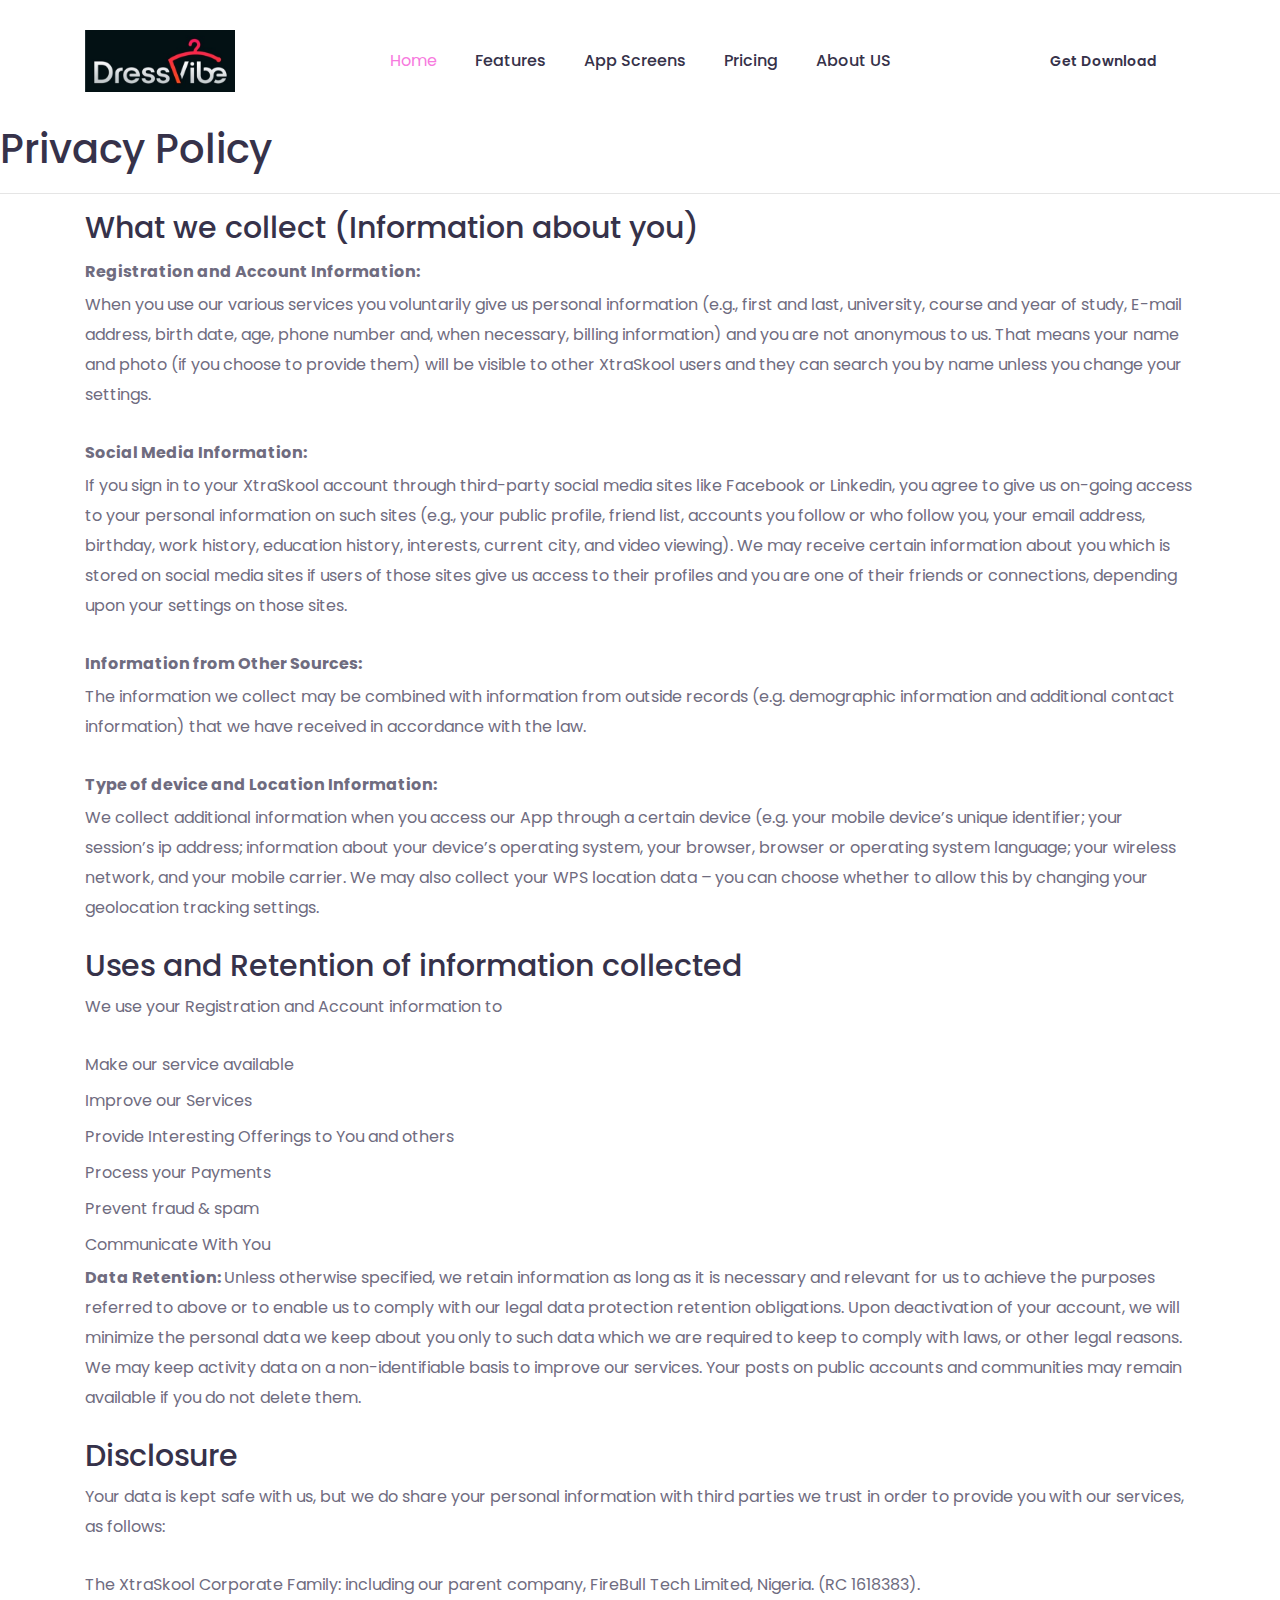
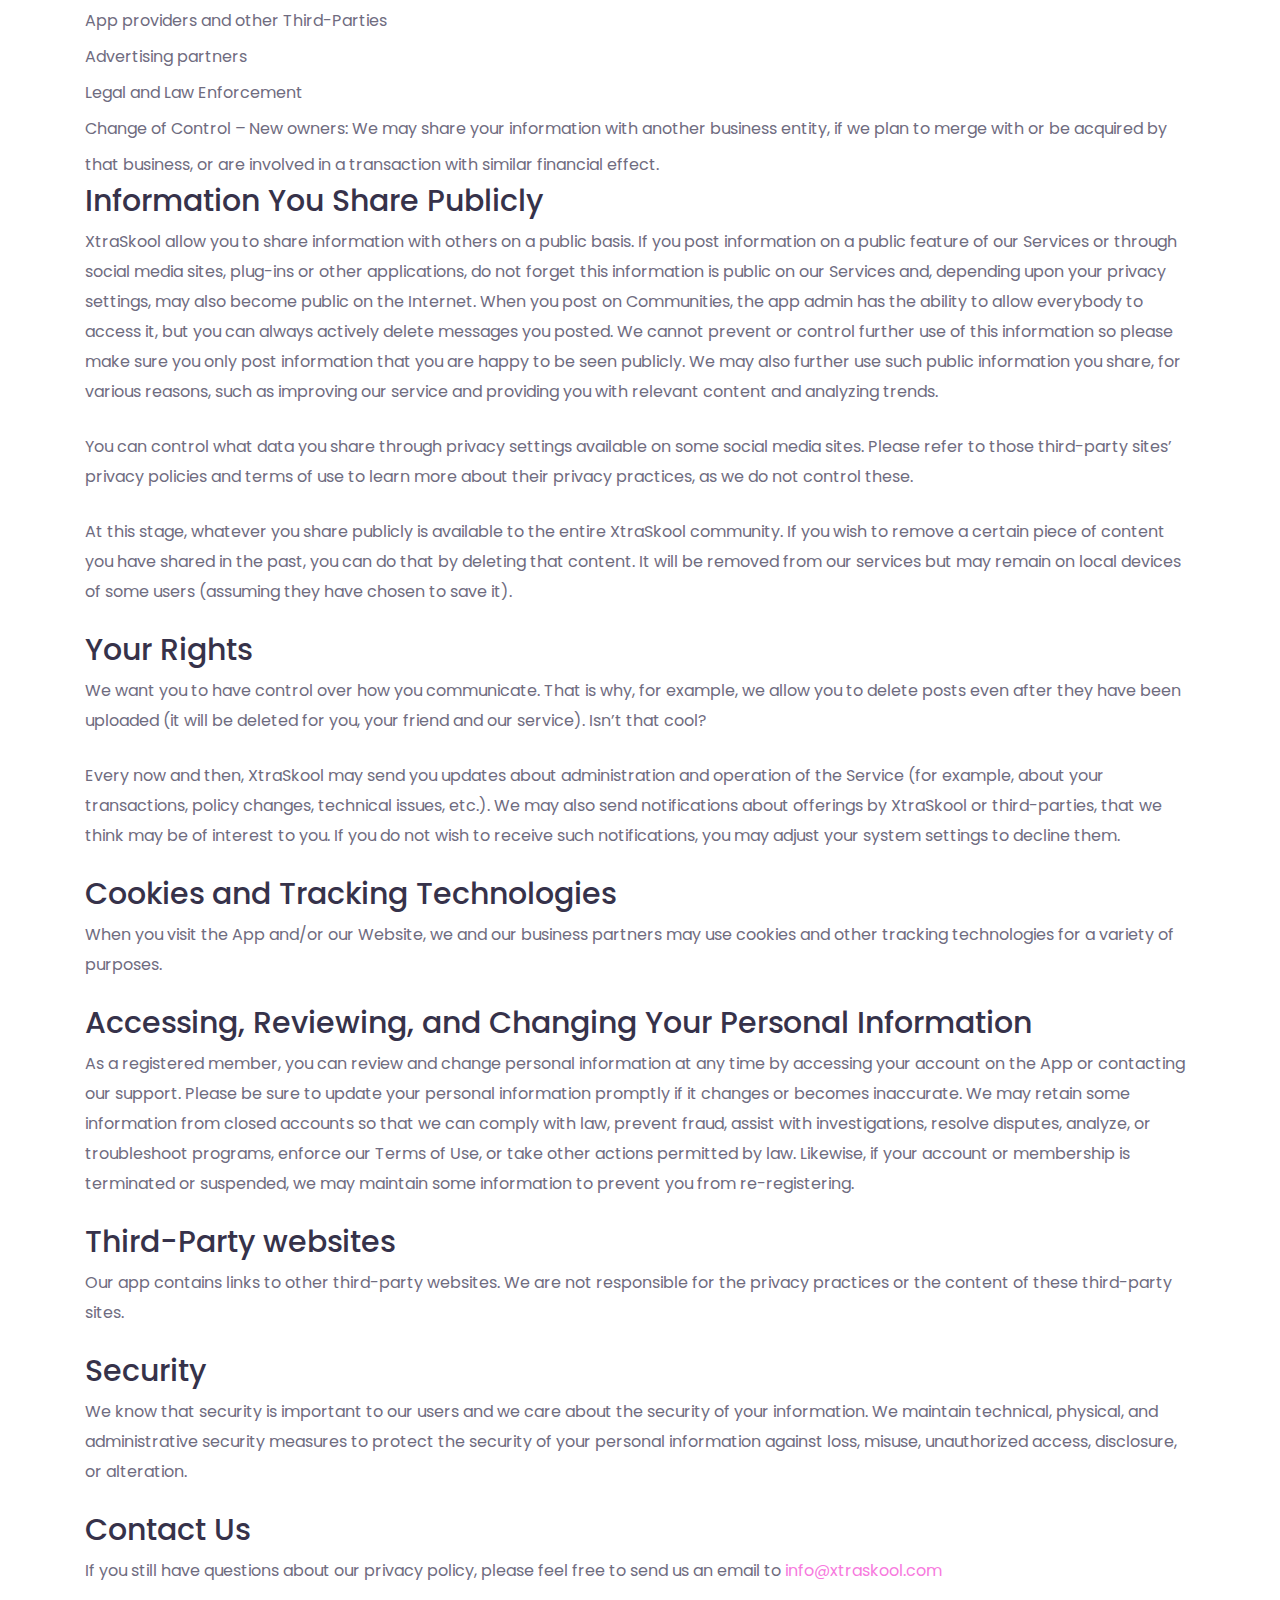
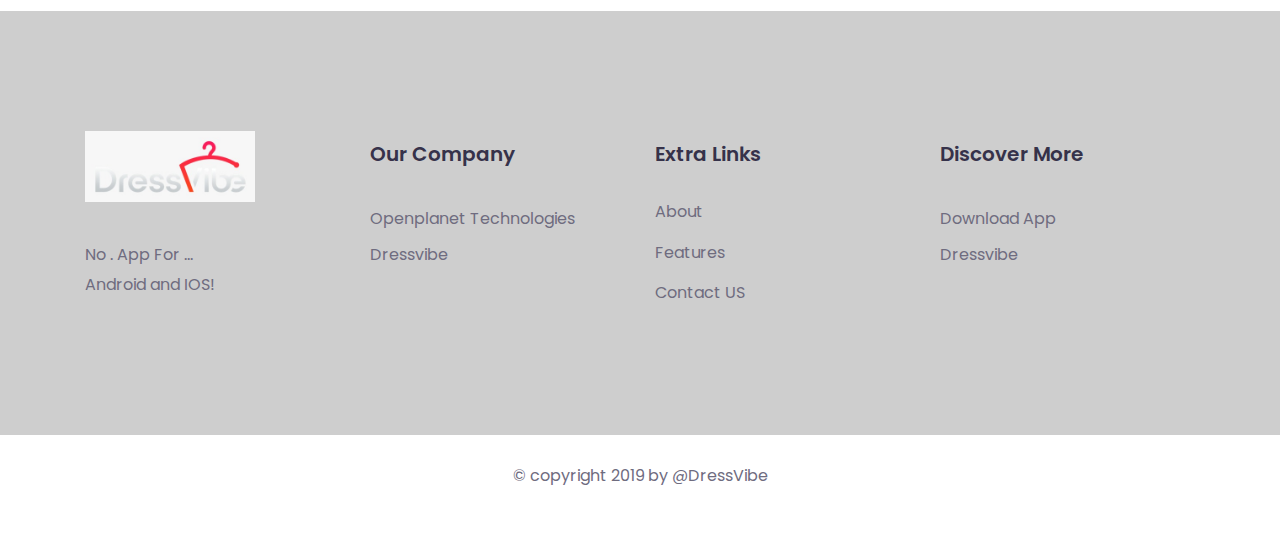
==== policy.html @ 9fe4d512 "template work" ====
<!DOCTYPE html>
<html lang="en">

<head>
    <meta charset="utf-8">
    <meta name="viewport" content="width=device-width, initial-scale=1, shrink-to-fit=no">
    <meta http-equiv="X-UA-Compatible" content="IE=edge">

    <!-- Document Title -->
    <title>Jironis</title>

    <!-- Favicon -->
    <link rel="shortcut icon" type="image/png" href="favicon.png">

    <!-- CSS Files -->
    <!--==== Google Fonts ====-->
    <link href="https://fonts.googleapis.com/css?family=Poppins:200,300,400,500,600,700" rel="stylesheet">

    <!--==== Bootstrap css file ====-->
    <link rel="stylesheet" href="assets/css/bootstrap.min.css">

    <!--==== Font-Awesome css file ====-->
    <link rel="stylesheet" href="assets/css/font-awesome.min.css">

    <!-- Owl Carusel css file -->
    <link rel="stylesheet" href="assets/plugins/owl-carousel/owl.carousel.min.css">

    <!-- ====video poppu css==== -->
    <link rel="stylesheet" href="assets/plugins/Magnific-Popup/magnific-popup.css">

    <!--==== Style css file ====-->
    <link rel="stylesheet" href="assets/css/style.css">

    <!--==== Responsive css file ====-->
    <link rel="stylesheet" href="assets/css/responsive.css">

    <!--==== Custom css file ====-->
    <link rel="stylesheet" href="assets/css/custom.css">
</head>

<body>
    <header class="header" >
        <!-- Start Header Navbar-->
        <div class="main-header" style="position: inherit">
            <div class="main-menu-wrap">
                <div class="container">
                    <div class="row align-items-center">
                        <div class="col-xl-3 col-lg-3 col-md-4 col-6">
                            <!-- Logo -->
                            <div class="logo">
                                <a href="index.html">
                                    <img src="assets/images/WhatsApp%20Image%202020-03-03%20at%209.50.21%20PM.jpeg" data-rjs="2" data-rjs="2" alt="Dressvibe" class="img-fluid" style="width: 150px">
                                </a>
                            </div>
                            <!-- End of Logo -->
                        </div>
                        <div class="col-xl-6 col-lg-6 col-md-4 col-6 menu-button">
                            <div class="menu--inner-area clearfix">
                                <div class="menu-wraper">
                                    <nav>
                                        <!-- Header-menu -->
                                        <div class="header-menu dosis">
                                            <ul>
                                                <li class="active"><a href="#">Home</a>
                                                    <ul>
                                                        <li class="active"><a href="index.html">Home 1</a></li>
                                                        <li><a href="index2.html">Home 2</a></li>
                                                    </ul>
                                                </li>
                                                <li><a href="#features">Features</a></li>
                                                <li><a href="#app">App Screens</a></li>
                                                <li><a href="#pricing  ">Pricing</a></li>
                                                <li><a href="#about">About US</a></li>
                                                <!--
                                                <li><a href="#">Blog</a>
                                                    <ul>
                                                        <li><a href="blog.html">Blog Posts</a></li>
                                                        <li><a href="blog-details.html">single Post</a></li>
                                                    </ul>
                                                </li>
-->
                                            </ul>
                                        </div>
                                        <!-- End of Header-menu -->
                                    </nav>
                                </div>
                            </div>
                        </div>
                        <div class="col-lg-3 col-md-4 col-sm-5 d-md-block d-none">
                            <div class="urgent-call text-right">
                                <a href="#" class="btn">Get Download

                                </a>
                            </div>
                        </div>
                    </div>
                </div>
            </div>
        </div>
        <!-- End Header Navbar-->
    </header>
    <!-- End of Main header -->


    <section class="pp_policy">

		<div class="title">
			<h2>Privacy Policy</h2>
			<hr>
		</div>

		<div class="container">
			
			<div class="pp_content">
				<h3>What we collect (Information about you)</h3>
				<ul>
					<li><b>Registration and Account Information:</b>  <br> <p>When you use our various services you voluntarily give us personal information (e.g., first and last, university, course and year of study, E-mail address, birth date, age, phone number and, when necessary, billing information) and you are not anonymous to us. That means your name and photo (if you choose to provide them) will be visible to other XtraSkool users and they can search you by name unless you change your settings. </p></li>
					<li><b>Social Media Information: </b>  <br> <p>If you sign in to your XtraSkool account through third-party social media sites like Facebook or Linkedin, you agree to give us on-going access to your personal information on such sites (e.g., your public profile, friend list, accounts you follow or who follow you, your email address, birthday, work history, education history, interests, current city, and video viewing). We may receive certain information about you which is stored on social media sites if users of those sites give us access to their profiles and you are one of their friends or connections, depending upon your settings on those sites.</p></li>
					<li><b>Information from Other Sources:</b>   <br> <p>The information we collect may be combined with information from outside records (e.g. demographic information and additional contact information) that we have received in accordance with the law.</p></li>
					<li><b>Type of device and Location Information:</b>   <br> <p>We collect additional information when you access our App through a certain device (e.g. your mobile device’s unique identifier; your session’s ip address; information about your device’s operating system, your browser, browser or operating system language; your wireless network, and your mobile carrier. We may also collect your WPS location data – you can choose whether to allow this by changing your geolocation tracking settings.</p></li>
				</ul>

				

				<h3>Uses and Retention of information collected</h3>
				<p>We use your Registration and Account information to </p>

				<ul>
					<li>Make our service available </li>
					<li>Improve our Services</li>
					<li>Provide Interesting Offerings to You and others </li>
					<li>Process your Payments </li>
					<li>Prevent fraud &amp; spam</li>
					<li>Communicate With You</li>

				</ul>

				<p><b>Data Retention: </b> Unless otherwise specified, we retain information as long as it is necessary and relevant for us to achieve the purposes referred to above or to enable us to comply with our legal data protection retention obligations. Upon deactivation of your account, we will minimize the personal data we keep about you only to such data which we are required to keep to comply with laws, or other legal reasons. We may keep activity data on a non-identifiable basis to improve our services. Your posts on public accounts and communities may remain available if you do not delete them.</p>

				<h3>Disclosure</h3>
				<p>Your data is kept safe with us, but we do share your personal information with third parties we trust in order to provide you with our services, as follows:</p>
				<ul>
					<li>The XtraSkool Corporate Family: including our parent company, FireBull Tech Limited, Nigeria. (RC 1618383).</li>
					<li>App providers and other Third-Parties </li>
					<li>Advertising partners </li>
					<li>Legal and Law Enforcement </li>
					<li>Change of Control – New owners: We may share your information with another business entity, if we plan to merge with or be acquired by that business, or are involved in a transaction with similar financial effect. </li>
				</ul>


				<h3>Information You Share Publicly</h3>
				<p>XtraSkool allow you to share information with others on a public basis. If you post information on a public feature of our Services or through social media sites, plug-ins or other applications, do not forget this information is public on our Services and, depending upon your privacy settings, may also become public on the Internet. When you post on Communities, the app admin has the ability to allow everybody to access it, but you can always actively delete messages you posted. We cannot prevent or control further use of this information so please make sure you only post information that you are happy to be seen publicly. We may also further use such public information you share, for various reasons, such as improving our service and providing you with relevant content and analyzing trends.</p>
				<p>You can control what data you share through privacy settings available on some social media sites. Please refer to those third-party sites’ privacy policies and terms of use to learn more about their privacy practices, as we do not control these.</p>

				<p>At this stage, whatever you share publicly is available to the entire XtraSkool community. If you wish to remove a certain piece of content you have shared in the past, you can do that by deleting that content. It will be removed from our services but may remain on local devices of some users (assuming they have chosen to save it).</p>

				<h3>Your Rights</h3>

				<p>We want you to have control over how you communicate. That is why, for example, we allow you to delete posts even after they have been uploaded (it will be deleted for you, your friend and our service). Isn’t that cool? </p>
				<p>Every now and then, XtraSkool may send you updates about administration and operation of the Service (for example, about your transactions, policy changes, technical issues, etc.). We may also send notifications about offerings by XtraSkool or third-parties, that we think may be of interest to you. If you do not wish to receive such notifications, you may adjust your system settings to decline them.</p>


				<h3>Cookies and Tracking Technologies</h3>
				<p>When you visit the App and/or our Website, we and our business partners may use cookies and other tracking technologies for a variety of purposes.</p>


				<h3>Accessing, Reviewing, and Changing Your Personal Information</h3>
				<p>As a registered member, you can review and change personal information at any time by accessing your account on the App or contacting our support. Please be sure to update your personal information promptly if it changes or becomes inaccurate. We may retain some information from closed accounts so that we can comply with law, prevent fraud, assist with investigations, resolve disputes, analyze, or troubleshoot programs, enforce our Terms of Use, or take other actions permitted by law. Likewise, if your account or membership is terminated or suspended, we may maintain some information to prevent you from re-registering.</p>


				<h3>Third-Party websites</h3>
				<p>Our app contains links to other third-party websites. We are not responsible for the privacy practices or the content of these third-party sites.</p>

				<h3>Security</h3>
				<p>We know that security is important to our users and we care about the security of your information. We maintain technical, physical, and administrative security measures to protect the security of your personal information against loss, misuse, unauthorized access, disclosure, or alteration. </p>



				<h3>Contact Us</h3>
				<p>If you still have questions about our privacy policy, please feel free to send us an email to <a href="mailto:info@xtraskool.com" target="_blank">info@xtraskool.com</a>  </p>





			</div>
		</div>
	</section>
    
    
    <footer class="footer footer-bg">

        <div class="footer-top pt-120 pb-110">
            <div class="container">
                <div class="row">
                    <div class="col-lg-3 col-sm-6">
                        <!-- footer widget -->
                        <div class="footer-widget">
                            <div class="footer-logo">
                                <a href="index.html"><img src="assets/images/WhatsApp%20Image%202020-03-03%20at%209.49.55%20PM.jpeg" alt="" style="width: 170px"></a>
                            </div>
                            <p> No . App For ... <br>
                                Android and IOS!
                            </p>

                        </div>
                        <!--End of footer widget -->
                    </div>

                    <div class="col-lg-3 col-sm-6">
                        <div class="footer-widget">
                            <!-- widget header -->
                            <div class="widget-header">
                                <h5>Our Company</h5>
                            </div>
                            <!-- widget header -->
                            <div class="widget-body">
                                <ul>
                                    <li>
                                        <a href="" class="footer-links">Openplanet Technologies</a>
                                    </li>
                                    <li>
                                        <a href="" class="footer-links">Dressvibe </a>
                                    </li>
                                </ul>

                            </div>
                        </div>
                    </div>
                    <div class="col-lg-3 col-sm-6">
                        <div class="footer-widget">
                            <!-- widget header -->
                            <div class="widget-header">
                                <h5>Extra Links</h5>
                            </div>
                            <!-- widget header -->
                        </div>

                        <div class="widget-body">
                            <div class="extra-link">
                                <div class="link-left">
                                    <ul>
                                        <li><a href="#">About</a></li>
                                        <li><a href="#">Features</a></li>
                                        <li><a href="#">Contact US</a></li>
                                        
                                    </ul>
                                </div>

                            </div>
                        </div>
                    </div>

                    <div class="col-lg-3 col-sm-6">

                        <div class="footer-widget">
                            <!-- widget header -->
                            <div class="widget-header">
                                <h5>Discover More</h5>
                            </div>
                            <!-- widget header -->
                            <div class="widget-body">
                                <ul>
                                    <li>
                                        <a href="" class="footer-links">Download App</a>
                                    </li>
                                    <li>
                                        <a href="" class="footer-links">Dressvibe </a>
                                    </li>
                                </ul>

                            </div>
                        </div>
                    </div>
                </div>
            </div>

        </div>
        <div class="footer-bottom">
            <div class="footer-text text-center">
                <p>© copyright 2019 by @DressVibe
                </p>
            </div>
        </div>

    </footer>

    <!-- back to top -->
    <div class="back-to-top">
        <a href="#"><i class="fa fa-chevron-up"></i></a>
    </div>
    <!-- back to top -->


    
    

    <!-- JS Files -->
    <!-- ==== JQuery 3.3.1 js file==== -->
    <script src="assets/js/jquery-3.3.1.min.js"></script>

    <!-- ==== Bootstrap js file==== -->
    <script src="assets/js/bootstrap.bundle.min.js"></script>

    <!-- ==== JQuery Waypoint js file==== -->
    <script src="assets/plugins/waypoints/jquery.waypoints.min.js"></script>

    <!-- ==== Parsley js file==== -->
    <script src="assets/plugins/parsley/parsley.min.js"></script>

    <!-- ==== parallax js==== -->
    <script src="assets/plugins/parallax/parallax.js"></script>

    <!-- ==== Owl Carousel js file==== -->
    <script src="assets/plugins/owl-carousel/owl.carousel.min.js"></script>

    <!-- ==== Menu  js file==== -->
    <script src="assets/js/menu.min.js"></script>

    <!-- ===video popup=== -->
    <script src="assets/plugins/Magnific-Popup/jquery.magnific-popup.min.js"></script>

    <!-- ====Counter js file=== -->
    <script src="assets/plugins/waypoints/jquery.counterup.min.js"></script>

    <!-- ==== Script js file==== -->
    <script src="assets/js/scripts.js"></script>

    <!-- ==== Custom js file==== -->
    <script src="assets/js/custom.js"></script>

</body>

</html>
---- assets/css/style.css ----
input::-webkit-outer-spin-button,
input::-webkit-inner-spin-button {
    -webkit-appearance: none;
    margin: 0;
}
input[type="number"] {
    -moz-appearance: textfield;
}
::-moz-selection {
    background: #31333e;
    color: #fff;
    text-shadow: none;
}
::selection {
    background: #31333e;
    color: #fff;
    text-shadow: none;
}


button:focus,
input:focus,
select:focus,
textarea:focus {
    outline: none !important;
}
button[type=submit] { 
    cursor: pointer;
    border: none;
 }
textarea { resize: none; }
img {
    max-width: 100%;
    height: auto; 
}

a {
    color: #f77ade;
    -webkit-transition: all .2s;
    transition: all .2s;
}
a:hover { color: #f77ade; }
a,
a:hover,
a:active,
a:focus {
    text-decoration: none;
    outline: none;
}

h1, h2, h3, h4, h5, h6, 
.h1, .h2, .h3, .h4, .h5, .h6 { 
    font-family: 'Poppins', sans-serif;
    color: #36324a;
}
h1, .h1 { font-size: 50px; line-height: 55px; }
h2, .h2 { font-size: 40px; line-height: 55px;}
h3, .h3 { font-size: 30px; }
h4, .h4 { font-size: 26px; }
h5, .h5 { font-size: 20px; } 
h6, .h6 { font-size: 16px; }

p {
    font-family: 'Poppins', sans-serif;
    line-height: 30px;
    margin-bottom: 25px;
    font-weight: 400;
    font-size: 16px;
}
body {
    font-family: 'Poppins', sans-serif;
    font-size: 16px;
    color: #6f6c7f;
    line-height: 36px;
    background: #fff;
    overflow-x: hidden !important;
    font-weight: 400;
}
.theme-color{
    color: #5b39c9;
}
.theme-bg{
    background: #5b39c9
}
/*1.2: background color*/

/* 1.3: Buttons */
.btn {
    cursor: pointer;
    z-index: 1;
    position: relative;
    padding: 16px 36px;
    color: #5b39c9;
    font-weight: 600;
    text-transform: capitalize;
    overflow: hidden;
    border: 2px solid #5b39c9;
    border-radius: 50px;
    overflow: hidden;
    -webkit-transition: .3s all linear;
    transition: .3s all linear;
    font-size: 14px;
}

.btn.active,
.btn:hover,
.btn:focus {
    color: #fff;
    text-decoration: none;
}
.btn:before {
    content: " ";
    position: absolute;
    top: 48%;
    left: 48%;
    z-index: -1;
    -webkit-transform: scale(0);
            transform: scale(0);
    width: 11px;
    height: 11px;
    -webkit-transition: .3s all linear;
    transition: .3s all linear;
    opacity: 0;
    visibility: hidden;
    background: #5b39c9;
    border-radius: 50px;

}
.btn:hover{
    border-color: #5b39c9;
}
.btn:hover:before{
    -webkit-transform: scale(20);
            transform: scale(20);
    opacity: 1;
    visibility: visible;
    
}

.btn:focus,
.form-control:focus {
    box-shadow: none !important;
}

.disabled { pointer-events: none; }

.bg-2 {
    background-color: #f7f6f9;
}
 ul,li{
     margin-bottom: 0;
     list-style: none;
     padding: 0;
 }

.font-weight-600 { font-weight: 600; }
b, strong {
    font-weight: bold;
}
.list-inline > li { display: inline-block; }

.form-control { font-size: 14px; }
.form-control:focus { border-color: #fff; }

input.parsley-error,
textarea.parsley-error,
select.parsley-error {
    border: 1px solid red !important;
}
.half-gutter {
    margin-right: -7.5px;
    margin-left: -7.5px;
}
.half-gutter > .col,
.half-gutter > [class*="col-"] {
    padding-right: 7.5px;
    padding-left: 7.5px;
}
.no-gutters-padding{
    padding-right: 0px;
    padding-left: 0px;
}


.theme-list-style {
    padding: 0;
    list-style: none;
}
.theme-list-style li {
    font-weight: 600;
    color: #4c4f60;
    padding: 5px 0;
}
.theme-list-style li:before {
    content: '\f05d';
    font-family: 'FontAwesome';
    color: #6f6c7f;
    font-size: 12px;
    font-weight: normal;
    margin-right: 10px;
}

.theme-input-style {
    font-size: 16px;
    width: 100%;
    height: 70px;
    padding: 0 20px 0;
    -webkit-transition: all .2s;
    transition: all .2s;
    background: transparent;
    border: none;
    border: 4px solid #f7f6f9;
    opacity: 1;
    border-radius: 10px;
    color: #6f6c7f;
    margin-bottom: 30px;
}

textarea.theme-input-style {
    padding: 10px;
    min-height: 120px;
    display: block;
}

label input[type=checkbox],
label input[type=radio] {
    position: relative;
    top: 2px;
    margin-right: 5px;
}

.form-group { position: relative; }

.table-bordered,
.table-bordered td, 
.table-bordered th {
    border-color: #e2e6fb;
}

.alignleft {
    float: left;
    margin-right: 15px;
    margin-bottom: 15px;
}
.alignright {
    float: right;
    margin-left: 15px;
    margin-bottom: 15px;
}
.aligncenter {
    clear: both;
    display: block;
    margin: 0 auto 15px;
}
/* 1.4: Padding/Margin */
.pt-150 { padding-top: 150px; }
.pb-150 { padding-bottom: 150px; }
.pt-140 { padding-top: 140px; }
.pb-140 { padding-bottom: 140px; }
.pt-130 { padding-top: 130px; }
.pb-130 { padding-bottom: 130px; }
.pt-120 { padding-top: 120px; }
.pt-115{ padding-top: 115px; }
.pb-115{ padding-bottom: 115px; }
.pb-120 { padding-bottom: 120px; }
.pt-110 { padding-top: 110px; }
.pb-110 { padding-bottom: 110px; }
.pt-100 { padding-top: 100px; }
.pb-100 { padding-bottom: 100px; }
.pt-90 { padding-top: 90px; }
.pb-90 { padding-bottom: 90px; }
.pt-80 { padding-top: 80px; }
.pb-80 { padding-bottom: 80px; }
.pt-70 { padding-top: 70px; }
.pb-70 { padding-bottom: 70px; }
.pt-60 { padding-top: 60px; }
.pb-60 { padding-bottom: 60px; }
.pt-55 { padding-top: 55px; }
.pb-55 { padding-bottom: 55px; }
.pt-50 { padding-top: 50px; }
.pb-50 { padding-bottom: 50px }
.pt-30 { padding-top: 30px; }
.pb-30 { padding-bottom: 30px; }
.pt-20 { padding-top: 20px; }
.pb-20 { padding-bottom: 20px; }

.mt-140 { margin-top: 140px; }
.mb-140 { margin-bottom: 140px; }
.mt-120 { margin-top: 120px; }
.mb-120 { margin-bottom: 120px; }
.mt-70 {margin-top: 70px;}
.mb-70 {margin-bottom: 70px;}
.mt-60 { margin-top: 60px; }
.mb-60 { margin-bottom: 60px; }
.mt-50 { margin-top: 50px; }
.mb-50 { margin-bottom: 50px; }
.mt-40 { margin-top: 40px; }
.mb-40 { margin-bottom: 40px; }
.mt-30 { margin-top: 30px; }
.mb-30 { margin-bottom: 30px; }

/* 1.5: Animations */
.animated {
    -webkit-animation-duration: 1s;
    animation-duration: 1s;
    -webkit-animation-fill-mode: backwards;
    animation-fill-mode: backwards;
}
.animated.infinite {
    -webkit-animation-iteration-count: infinite;
    animation-iteration-count: infinite;
}

@-webkit-keyframes fadeInDown {
    0% {
        opacity: 0;
        -ms-filter: "progid:DXImageTransform.Microsoft.Alpha(Opacity=0)";
        -webkit-transform: translate3d(0,-40px,0);
        transform: translate3d(0,-40px,0)
    }
    to {
        opacity: 1;
        -ms-filter: "progid:DXImageTransform.Microsoft.Alpha(Opacity=100)";
        -webkit-transform: translateZ(0);
        transform: translateZ(0)
    }
}
@keyframes fadeInDown {
    0% {
        opacity: 0;
        -ms-filter: "progid:DXImageTransform.Microsoft.Alpha(Opacity=0)";
        -webkit-transform: translate3d(0,-40px,0);
        transform: translate3d(0,-40px,0)
    }
    to {
        opacity: 1;
        -ms-filter: "progid:DXImageTransform.Microsoft.Alpha(Opacity=100)";
        -webkit-transform: translateZ(0);
        transform: translateZ(0)
    }
}
.fadeInDown {
    -webkit-animation-name: fadeInDown;
    animation-name: fadeInDown
}

@-webkit-keyframes fadeInUp {
    0% {
        opacity: 0;
        -ms-filter: "progid:DXImageTransform.Microsoft.Alpha(Opacity=0)";
        -webkit-transform: translate3d(0,40px,0);
        transform: translate3d(0,40px,0)
    }
    to {
        opacity: 1;
        -ms-filter: "progid:DXImageTransform.Microsoft.Alpha(Opacity=100)";
        -webkit-transform: translateZ(0);
        transform: translateZ(0)
    }
}
@keyframes fadeInUp {
    0% {
        opacity: 0;
        -ms-filter: "progid:DXImageTransform.Microsoft.Alpha(Opacity=0)";
        -webkit-transform: translate3d(0,40px,0);
        transform: translate3d(0,40px,0)
    }
    to {
        opacity: 1;
        -ms-filter: "progid:DXImageTransform.Microsoft.Alpha(Opacity=100)";
        -webkit-transform: translateZ(0);
        transform: translateZ(0)
    }
}
.fadeInUp {
    -webkit-animation-name: fadeInUp;
    animation-name: fadeInUp
}

@-webkit-keyframes fadeInLeft {
    from {
        opacity: 0;
        -ms-filter: "progid:DXImageTransform.Microsoft.Alpha(Opacity=0)";
        -webkit-transform: translate3d(-50%, 0, 0);
        transform: translate3d(-50%, 0, 0);
    }
    to {
        opacity: 1;
        -ms-filter: "progid:DXImageTransform.Microsoft.Alpha(Opacity=100)";
        -webkit-transform: translate3d(0, 0, 0);
        transform: translate3d(0, 0, 0);
    }
}
@keyframes fadeInLeft {
    from {
        opacity: 0;
        -ms-filter: "progid:DXImageTransform.Microsoft.Alpha(Opacity=0)";
        -webkit-transform: translate3d(-50%, 0, 0);
        transform: translate3d(-50%, 0, 0);
    }
    to {
        opacity: 1;
        -ms-filter: "progid:DXImageTransform.Microsoft.Alpha(Opacity=100)";
        -webkit-transform: translate3d(0, 0, 0);
        transform: translate3d(0, 0, 0);
    }
}
.fadeInLeft {
    -webkit-animation-name: fadeInLeft;
    animation-name: fadeInLeft;
}

@-webkit-keyframes fadeInRight {
    from {
        opacity: 0;
        -ms-filter: "progid:DXImageTransform.Microsoft.Alpha(Opacity=0)";
        -webkit-transform: translate3d(50%, 0, 0);
        transform: translate3d(50%, 0, 0);
    }
    to {
        opacity: 1;
        -ms-filter: "progid:DXImageTransform.Microsoft.Alpha(Opacity=100)";
        -webkit-transform: translate3d(0, 0, 0);
        transform: translate3d(0, 0, 0);
    }
}
@keyframes fadeInRight {
    from {
        opacity: 0;
        -ms-filter: "progid:DXImageTransform.Microsoft.Alpha(Opacity=0)";
        -webkit-transform: translate3d(50%, 0, 0);
        transform: translate3d(50%, 0, 0);
    }
    to {
        opacity: 1;
        -ms-filter: "progid:DXImageTransform.Microsoft.Alpha(Opacity=100)";
        -webkit-transform: translate3d(0, 0, 0);
        transform: translate3d(0, 0, 0);
    }
}
.fadeInRight {
    -webkit-animation-name: fadeInRight;
    animation-name: fadeInRight;
}

@-webkit-keyframes spin {
    0% {
        -webkit-transform: rotate(0deg); 
        transform: rotate(0deg); 
    }
    100% { 
        -webkit-transform: rotate(360deg); 
        transform: rotate(360deg); 
    }
}
@keyframes spin {
    0% { 
        -webkit-transform: rotate(0deg); 
        transform: rotate(0deg); 
    }
    100% { 
        -webkit-transform: rotate(360deg); 
        transform: rotate(360deg); 
    }
}
.spin {
    -webkit-animation: spin 2s linear infinite;
    animation: spin 1s linear infinite;
}

@-webkit-keyframes bounce {
    0% {
       -webkit-transform: translateY(0px);
               transform: translateY(0px);
    }
    50% {
       -webkit-transform: translateY(-40px);
               transform: translateY(-40px);
    }
     100% {
        -webkit-transform: translateY(0px);
                transform: translateY(0px);
    }
      
}

@keyframes bounce {
    0% {
       -webkit-transform: translateY(0px);
               transform: translateY(0px);
    }
    50% {
       -webkit-transform: translateY(-40px);
               transform: translateY(-40px);
    }
     100% {
        -webkit-transform: translateY(0px);
                transform: translateY(0px);
    }
      
}
.bounce {
    -webkit-animation: bounce 2s linear infinite;
    animation: bounce 1s linear infinite;
}
@-webkit-keyframes rotate2d {
    0% {
       -webkit-transform: rotate(0deg);
               transform: rotate(0deg);
   }
    100% {
        -webkit-transform: rotate(360deg);
                transform: rotate(360deg);
    }    
}
@keyframes rotate2d {
    0% {
       -webkit-transform: rotate(0deg);
               transform: rotate(0deg);
   }
    100% {
        -webkit-transform: rotate(360deg);
                transform: rotate(360deg);
    }    
}
.rotate2d {
    -webkit-animation: rotate2d 2s linear infinite;
    animation: rotate2d 1s linear infinite;
}
@-webkit-keyframes rotate-2d {
    0% {
       -webkit-transform: rotate(0deg);
               transform: rotate(0deg);
   }
    100% {
        -webkit-transform: rotate(-360deg);
                transform: rotate(-360deg);
    }    
}
@keyframes rotate-2d {
    0% {
       -webkit-transform: rotate(0deg);
               transform: rotate(0deg);
   }
    100% {
        -webkit-transform: rotate(-360deg);
                transform: rotate(-360deg);
    }    
}
.rotate-2d {
    -webkit-animation: rotate-2d 2s linear infinite;
    animation: rotate-2d 1s linear infinite;
}

@-webkit-keyframes rotate3d {
    0% {
       -webkit-transform: rotateY(0deg);
               transform: rotateY(0deg);
   }
    100% {
        -webkit-transform: rotateY(360deg);
                transform: rotateY(360deg);
    }    
}

@keyframes rotate3d {
    0% {
       -webkit-transform: rotateY(0deg);
               transform: rotateY(0deg);
   }
    100% {
        -webkit-transform: rotateY(360deg);
                transform: rotateY(360deg);
    }    
}
.rotate3d {
    -webkit-animation: rotate3d 2s linear infinite;
    animation: rotate3d 1s linear infinite;
}

/*=============================================
    03: Header
==============================================*/

/* 3.1: Header Menu 1*/
.main-header{
    box-shadow: none;
    position: fixed;
    z-index: 999;
    width: 100%;
    top: 0;
    left: 0;
    -webkit-transition: background .3s;
    transition: background .3s;
    padding: 30px 0;
    }

    .urgent-call span {
        margin-right: 15px;
        display: inline-block;
    }
.main-header.stuck {
    position: fixed;
    top: 0;
    box-shadow: 0 0 10px rgba(0,0,0,0.15);
    width: 100%;
}
.header-menu, .header-menu ul, 
.header-menu ul li, 
.header-menu ul li a, 
.header-menu #menu-button {
    margin: 0;
    padding: 0;
    border: 0;
    list-style: none;
    line-height: 1;
    display: block;
    position: relative;
}
.header-menu #menu-button {
    display: none;
    }
.header-menu > ul ul {
    text-align: left;
    z-index: 99999;
}
.header-menu{
    -webkit-transition: .3s all linear;
    transition: .3s all linear;
}

.header-menu > ul > li {
    display: inline-block;
    float: left;
}
.header-menu > ul > li.has-sub:hover:after {
    content: '';
    position: absolute;
    width: 100%;
    height: 2em;
    bottom: -2em;
    cursor: pointer;
    left: 0;
}
.header-menu > ul > li {
    padding-left: 19px;
    padding-right: 19px;
}
.header-menu > ul > li > a {
    padding: 23px 0 23px;
    font-size: 16px;
    color: #36324a;
    font-weight: 500;
}

.main-header.sticky .header-menu > ul > li > a {
    color: #36324a;
}

.header-menu > ul > li:hover > a, 
.header-menu > ul > li.active > a {
    color: #081340;
}
.main-header .header-menu > ul > li:hover > a, 
.main-header .header-menu > ul > li.active > a {
    color: #f77ade;
    font-weight: 400;
}

.header-menu ul ul {
    position: absolute;
    left: -9999px;
    opacity: 0;
    -webkit-transition: top .2s ease, opacity .2s ease;
    transition: top .2s ease, opacity .2s ease;
}
.header-menu > ul > li:hover > ul {
    left: auto;
    top: 60px;
    opacity: 1;
}

.header-menu > ul > li > ul {
    top: 30px;
    background: #081340;
    box-shadow: 0 0 10px rgba(0,0,0,0.1);
    -webkit-transition: top .2s ease, opacity .2s ease;
    transition: top .2s ease, opacity .2s ease;
    border-radius: 5px;
}

.header-menu.align-right > ul > li:hover > ul {
    right: 0;
}

.header-menu ul ul ul {
    top: 32px;
    box-shadow: 0 0 10px rgba(0,0,0,0.1);
}
.header-menu ul ul ul:after {
    content: "";
    position: absolute;
    left: -10px;
    top: 0;
    width: 10px;
    height: 100%;
    z-index: -1;
}
.header-menu ul ul ul li {
    background: #fff;
}
.header-menu ul ul > li:hover > ul {
    top: 0;
    left: 180px;
    opacity: 1;
}
.header-menu.align-right ul ul > li:hover > ul {
    left: auto;
    right: 178px;
    padding-left: 0;
    padding-right: 10px;
    opacity: 1;
}
.header-menu ul ul li a {
    width: 186px;
    padding: 8px 20px;
    font-size: 16px;
    line-height: 1.25;
    position: relative;
    background: #081340;
    -webkit-transition: all .2s;
    transition: all .2s;
    color: #979caf;
}
.main-header.sticky .header-menu ul ul li a {
    background: #081340;
    color: #979caf;
}
.header-menu ul ul li a i {
    position: absolute;
    right: 15px;
    top: 16px;
    font-size: 10px;
}

.header-menu ul ul li:hover > a, 
.header-menu ul ul li > a:hover, 
.header-menu ul ul li.active > a {
    color: #fff;
}
.main-header.sticky .header-menu ul ul li:hover > a, 
.main-header.sticky .header-menu ul ul li > a:hover, 
.main-header.sticky .header-menu ul ul li.active > a {
    color: #fff;
}
.menu-wraper {
    float: right;
}
.header-menu>ul {
    -webkit-transition: .3s all linear;
    transition: .3s all linear;
}
.header-menu > ul > li:last-child {
    margin-right: 0;
}
.header-menu ul ul ul,
.header-menu ul ul{
    padding: 8px 0;
    background: #fff;
}

.header-menu > ul > li > ul .has-sub-item {position:  relative;}

.header-menu > ul > li > ul .has-sub-item:after {
    content: ">";
    position:  absolute;
    right: 10px;
    top: 50%;
    -webkit-transform: translateY(-50%);
            transform: translateY(-50%);
}

.logo .sticky-logo {
    display: none;
}
.logo .sticky-logo {
    display: none;
}

.main-header.sticky .logo .default-logo{
    display: none;
}
.main-header.sticky .logo .sticky-logo{
    display: block;
}
.main-header.sticky {
    background: #fff;
    position: fixed;
    width: 100%;
    -webkit-animation-duration: .5s;
            animation-duration: .5s;
    box-shadow: 0 0 10px rgba(0,0,0,.15);
}

.menu-button {
    display: -webkit-box;
    display: -ms-flexbox;
    display: flex;
    -webkit-box-align: center;
        -ms-flex-align: center;
            align-items: center;
    -webkit-box-pack: center;
        -ms-flex-pack: center;
            justify-content: center;
}
.signup--out-btn {
    margin-left: 16px;
}
.main-header .header-menu ul ul li.active a:before {
    visibility: visible;
    opacity: 1;
    background: #53e1ff;
}

.main-header .header-menu ul .has-sub-item ul .has-sub-item ul li a:before {
    visibility: hidden;
    opacity: 0;
}
.main-header .header-menu ul .has-sub-item ul .has-sub-item ul li a:hover:before {
    visibility: visible;
    opacity: 1;
}

.inner-header .header-menu > ul > li > a {
    color: #fff;
}
.inner-header a.btn {
    border-color: #fff;
    color: #36324a;
    background: #fff;
}

.main-header.inner-header .btn:before {
    background: #36324a;
    visibility: hidden;
    opacity: 0;
    -webkit-transform: scale(0);
            transform: scale(0);
}
.main-header.inner-header .btn:hover{
    color: #fff;
    background: #36324a;
}
.main-header.inner-header .btn:hover:before {
    background: #36324a;
    visibility: visible;
    opacity: 1;
    -webkit-transform: scale(20);
            transform: scale(20);
}
.sticky .main-menu-wrap .btn {
    border-color: #5b39c9;
    color: #36324a;
    background: #fff;
}
.main-menu-wrap .btn:hover {
    border-color: #36324a;
    background: #36324a;
    color: #fff;
}

.main-menu-wrap .btn:before {
    background: #36324a;
}

.sticky .main-menu-wrap .btn:hover {
    border-color: #36324a;
}
.main-header.blog-header .header-menu > ul > li:hover > a,
.main-header.blog-header .header-menu > ul > li.active > a {
   color: #fff;
   font-weight: 400;
}
.sticky.main-header.blog-header .header-menu > ul > li:hover > a, 
.sticky.main-header.blog-header .header-menu > ul > li.active > a {
   color: #333333;
   font-weight: 400;
}
.main-menu-wrap .btn {
    background: #fff;
    border-color: #fff;
    color: #36324a;
}
.inner-header .header-menu > ul > li:hover > a,
.inner-header .header-menu > ul > li:focus > a,
.inner-header .header-menu > ul > li:active > a{
    color: #fff;
}
.sticky.inner-header .header-menu > ul > li:hover > a,
.sticky.inner-header .header-menu > ul > li:focus > a,
.sticky.inner-header .header-menu > ul > li:active > a{
    color: #36324a;
}
/*=============================================
    04: Banner
==============================================*/
    /*4.1: main banner 01*/
.banner-inner-area {
    padding: 217px 0 96px;
    position: relative;
    overflow: hidden;
}
.banner-area1 .banner-text-wrap h1 {
    font-weight: 600;
    line-height: 80px;
    margin-bottom: 20px;
}
.banner-inner-area.banner-area1:before{
    background: url(../img/banner/main-base.png);
    background-position: top right;
    background-repeat: no-repeat;
    height: 100%;
    width: 100%;
    top: 0%;
    right: -19%;
    position: absolute;
    content: "";
}
/* .banner-inner-area.banner-area1:before{
    background: url(../img/banner/base.png);
    background-position: top right;
    background-repeat: no-repeat;
    height: 100%;
    width: 100%;
    top: 0%;
    right: -21%;
    position: absolute;
    content: "";
} 
 .banner-inner-area.banner-area1:after {
    background: url(../img/banner/base2.png);
    background-position: top right;
    background-repeat: no-repeat;
    height: 100%;
    width: 100%;
    top: 36%;
    right: -16%;
    position: absolute;
    content: "";
    z-index: -1;
} 
*/

.banner-area1 .banner-text-wrap span {
    color: #ffa21d;
    font-size: 30px;
    margin-bottom: 7px;
    display: block;
}
.banner-area1 .banner-text-wrap{
    padding: 0;
}
.banner-text-inner h1 {
    color: #36324a;
    margin-bottom: 33px;
}

.banner-text-inner p {
    margin-bottom: 43px;
}

.banner-text-inner .btn {
    background: #f77ade;
    border-color: #f77ade;
    color: #fff;
}
.banner-text-inner .btn:hover {
    background: #36324a;
    border-color: #36324a;
    color: #fff;
}
.banner-text-inner .btn:before{
    background: #36324a;
}
.banner-text-inner .btn + .btn {
    background: transparent;
    border-color: #5b39c9;
    color: #5b39c9;
    margin-left: 10px;
}

.banner-text-inner .btn + .btn:hover {
    color: #fff;
    border-color: #5b39c9;
    background: #5b39c9;
}
.banner-text-inner .btn + .btn:hover:before {
    background: #5b39c9;
}

.banner-image{
    -webkit-animation: bounce 1s ease-in-out 0s infinite alternate;
            animation: bounce 1s ease-in-out 0s infinite alternate;
}
.main-header.sticky .logo .main-logo2 {
    display: none;
}
@keyframes bounce{
    0%{
        -webkit-transform: translateY(0);
                transform: translateY(0)
    }
    100%{
        -webkit-transform: translateY(-30px);
                transform: translateY(-30px)
    }
}

.banner-shape-inner .shape {
    position: absolute;
    -webkit-animation-duration: 3s;
            animation-duration: 3s;
}

.banner-shape-inner .shape1 {
    top: -34%;
    left: -12%;
}

.banner-shape-inner .shape2 {
    top: -24%;
    left: 37%;
}

.banner-shape-inner .shape3 {
    top: -34%;
    left: 114%;
}

.banner-shape-inner .shape4 {
    top: -5%;
    right: 13%;
}

.banner-shape-inner .shape5 {
    top: 43%;
    left: 49%;
}

.banner-shape-inner .shape6 {
    top: 53%;
    left: -12%;
}

.banner-shape-inner .shape7 {top: 103%;right: -6%;}

/* home2 */
.banner-inner-area.banner-area1.banner2:before {
    background: url(../img/banner/base3.png);
    background-position: top right;
    background-repeat: no-repeat;
    height: 100%;
    width: 100%;
    top: 0%;
    right: 0%;
    position: absolute;
    content: "";
    background-position: 47% 0%;
    content: "";
}
.banner-inner-area.banner-area1.banner2:after{
    display: none
}
.banner2 .banner-shape-inner .shape1 {
    top: -20%;
    left: -25%;
}

.banner2 .banner-shape-inner .shape2 {
    top: 1%;
    left: 0;
}

.banner2 .banner-shape-inner .shape3 {
    top: -21%;
    left: 108%;
}

.banner2 .banner-shape-inner .shape4 {
    top: -10%;
    right: 28%;
}

.banner2 .banner-shape-inner .shape5 {
    top: 17%;
    right: -20%;
    left: auto;
}

.banner2 .banner-shape-inner .shape6 {
    top: 53%;
    right: 0;
    left: auto;
}

.banner2 .banner-shape-inner .shape7 {
    top: 80%;
    right: -12%;
}
.main-header.inner-header.header-2 .btn:hover {
    background: #f77ade;
    border-color: transparent;
}

.main-header.inner-header.header-2 .btn::before {
    background: #f77ade;
}
.main-header.sticky {
    padding: 15px 0;
}
/*==============================================
    05: Feature area
==============================================*/
.section-title h2 {
    color: #36324a;
    font-weight: 600;
    margin-bottom: 30px;
}
.section-title p {
    color: #6f6c7f;
    line-height: 30px;
}
.section-title {
    position: relative;
    margin-top: -8px;
    margin: -8px 40px 78px;
}

.feature-icon{
    width: 95px;
    height: 95px;
    margin: auto;
    margin-bottom: 44px;
}
.single-feature-inner {
    padding: 74px 10px 66px;
}
.center .single-feature-inner {
    border: 4px solid #5b39c9;
    border-radius: 10px;
    margin: -10px -10px -10px -10px;
}
.feature-carousel .owl-stage-outer {
    padding-top: 10px;
    padding-bottom: 10px;
}
.single-feature-inner .feature-icon svg rect,
.single-feature-inner .feature-icon svg path {
    fill: #36324a;
    -webkit-transition: .3s all linear;
    transition: .3s all linear;
}

.center .single-feature-inner .feature-icon svg rect,
.center .single-feature-inner .feature-icon svg path {
    fill: #f77fdf;
}

.single-feature-inner p {
    margin-bottom: 0;
    color: #6f6c7f;
    font-size: 16px;
    line-height: 30px;
}
.single-feature-inner h5 {
    margin-bottom: 34px;
    color: #36324a;
    font-weight: 600;
}
.feature-carousel button.owl-dot {
    height: 7px;
    width: 7px;
    background: #ded7f4 !important;
    margin-right: 5px;
    border-radius: 50%;
    -webkit-transition: .3s all linear;
    transition: .3s all linear;
    line-height: 10px;
    vertical-align: middle;
}
.feature-carousel button.owl-dot.active {
    background: #5b39c9 !important;
    height: 10px;
    width: 10px;
}
.feature-carousel .owl-dots {
    text-align: center;
    margin-top: 36px;
}
.box-top{
    border-top: 2px solid #f7f6f9;
}
.gradient-bg {
    background: #5b39c9;
    background: -webkit-linear-gradient(left, #5b39c9 0%,#f77ade 100%);
    background: linear-gradient(to right, #5b39c9 0%,#f77ade 100%);
    filter: progid:DXImageTransform.Microsoft.gradient( startColorstr='#5b39c9', endColorstr='#f77ade',GradientType=1 );
}

/*===========================================
    Counter area
===========================================*/
.single-counter .counter {
    font-size: 60px;
    font-weight: 200;
    color: #5b39c9;
    line-height: 42px;
    margin-bottom: 21px;
    display: block;
}

.single-counter p {
    font-size: 18px;
    color: #36324a;
    font-weight: 400;
    margin-bottom: 0;
}
.single-counter {
    margin-bottom: 30px;
}

/*===============================================
    user interact inner
===============================================*/
.user-interact-inner .interact-icon {
    width: 65px;
    height: 65px;
    margin-bottom: 39px;
}
.user-interact-inner h2 {
    color: #36324a;
    font-weight: 600;
    line-height: 54px;
    margin-bottom: 29px;
}
.user-interact-inner p {
    margin-bottom: 40px;
}
.user-interact-image {
    width: 795px;
    margin-left: -150px;
}
.user-interact-inner .interact-icon svg#Capa_1 {
    fill: #f77ade;
}
.bg-2 {
    background: #f7f6f9;
}
.user-interact-image.type2 {
    margin-left: 0;
    width: 700px;
}
/*=========================================
    06: Video section
=========================================*/
.theme-video-wrap .video-btn {
    height: 125px;
    width: 125px;
    background: #fff;
    line-height: 125px;
    text-align: center;
    position: absolute;
    top: 50%;
    left: 50%;
    -webkit-transform: translate(-50%, -50%);
            transform: translate(-50%, -50%);
    border-radius: 50%;
    font-size: 30px;
    padding-left: 10px;
}

.teheme-video-wrap {
    position: relative;
}
.theme-video-wrap {
    padding-top: 325px;
    padding-bottom: 325px;
}

section.app-video {
    background-image: url(../img/video-bg.jpg);
    background-size: cover;
    background-position: 0% 78%;
    background-repeat: no-repeat;
    position: relative;
}

section.app-video:before {
    content: '';
    background: #5b39c9;
    position: absolute;
    height: 100%;
    width: 100%;
    left: 0;
    top: 0;
    opacity: .80;
}
.theme-video-wrap .video-btn:before {
    content: "";
    height: 100%;
    width: 100%;
    position: absolute;
    z-index: -1;
    background: #fff;
    left: 0;
    border-radius: 50%;
    -webkit-animation: scale 1s linear infinite;
            animation: scale 1s linear infinite;
    opacity: .9;
    -webkit-transform: scale(1);
            transform: scale(1);
}

@-webkit-keyframes scale{
    0%{
        -webkit-transform: scale(1);
                transform: scale(1);
    }
    50%{
        -webkit-transform: scale(1.2);
                transform: scale(1.2);
        opacity: .9;
    }
    100%{
        -webkit-transform: scale(1.4);
                transform: scale(1.4);
        background: transparent;
    }
}

@keyframes scale{
    0%{
        -webkit-transform: scale(1);
                transform: scale(1);
    }
    50%{
        -webkit-transform: scale(1.2);
                transform: scale(1.2);
        opacity: .9;
    }
    100%{
        -webkit-transform: scale(1.4);
                transform: scale(1.4);
        background: transparent;
    }
}

/*===============================================
    Feature screen image
===============================================*/
.app-scrin-inner {
    position: relative;
    overflow: hidden;
    max-width: 1500px;
    margin: 0 auto;
    padding: 0px 20px;
    margin-top: -72px;
}

.app-carousel-inner {
    position: relative;
    width: 450px;
    height: 770px;
    margin: 0 auto;
    padding: 108px 70px;
    background: url(../img/feature/mockup.png);
    margin-top: 12px;
}
.app-carousel .owl-stage-outer {
    overflow: visible;
}
.app-carousel .single-app-image img {
    display: block;
    width: 90%;
    height: 95%;
    margin: 40px auto;
    top: 20px;
}
.app-carousel button.owl-dot {
    height: 7px;
    width: 7px;
    background: #ded7f4 !important;
    margin-right: 5px;
    border-radius: 50%;
    -webkit-transition: .3s all linear;
    transition: .3s all linear;
    line-height: 10px;
    vertical-align: middle;
}
.app-carousel button.owl-dot.active{
    background: #5b39c9 !important;
    height: 10px;
    width: 10px;
}
.app-carousel .owl-dots {
    text-align: center;
    margin-top: 84px;
}
/*============================================
    pricing plan
============================================*/
 .single-price-top h4 {
    color: #36324a;
    margin-bottom: 25px;
}

.single-price-top span {
    font-size: 60px;
    font-weight: 200;
    color: #f77ade;
    display: block;
    line-height: 40px;
}

.single-price-top {
    margin-bottom: 50px;
}

.single-price-body .price-list li {
    color: #6e6b7e;
}

.single-price-body .price-list li span i.fa-check {
    color: #6ac376;
}

.single-price-body .price-list li span i.fa-times {
    color: #ed4d58;
}

.single-price-body a {
    margin-top: 41px;
    border-color: #5b39c9;
}

.single-price-plan {
    border: 4px solid #f7f6f9;
    border-radius: 10px;
    padding: 55px 0 50px;
    -webkit-transition: .3s all linear;
    transition: .3s all linear;
    margin-bottom: 60px;
}

.single-price-body .price-list li span {
    margin-right: 2px;
}

.single-price-plan.active {
    border: 4px solid #5b39c9;
    border-radius: 10px;
    padding: 85px 0 80px;   
    margin-top: -30px;
    margin-bottom: 30px;
}

.single-price-body a:before {
    background: #5b39c9;
}
.single-price-body a{
    color: #5b39c9;
}
.single-price-body a:hover {
    border-color: #5b39c9;
    background: #5b39c9;
}
.price-nav-wrap {
    margin-bottom: 60px;
}
.price--nav-inner .info-tabs a {
    padding: 10px 30px;
    color: #f77ade;
    font-size: 14px;
    font-weight: 600;
    position: relative;
}
.price--nav-inner .info-tabs {
    display: -webkit-inline-box;
    display: -ms-inline-flexbox;
    display: inline-flex;
    -webkit-box-pack: center;
        -ms-flex-pack: center;
            justify-content: center;
    -webkit-box-align: center;
        -ms-flex-align: center;
            align-items: center;
    text-align: center;
    border-radius: 50px;
    overflow: hidden;
    border: 2px solid #f7f6f9;
}
.price--nav-inner {
    text-align: center;
    padding-bottom: 20px;
}
.price--nav-inner .info-tabs a.active {
    color: #fff;
    z-index: 1;
    background: #f77ade;
}
.single-price-plan.active .btn {
    color: #fff;
    background: #5b39c9;
}
.single-price-plan.active .btn:before{
    -webkit-transform: scale(20);
            transform: scale(20);
    visibility: visible;
    opacity: 1;
}

/*============================================
    11: testimonial area
============================================*/

/* partner */
.partner-carousel .single-partner img {
    width: inherit !important;
    margin: 0 auto;
     opacity: .5;
     -webkit-transition: .3s all linear;
     transition: .3s all linear;
}

.partner-carousel .single-partner:hover img{
    opacity: 1;
}
.single-author-imge img {
    width: inherit !important;
    margin: 0 auto;
}
.author-carousel .owl-nav {
    display: none;
}
.testimonial-author-arousel {
    max-width: 326px;
    margin: 0 auto;
    overflow: hidden;
    padding-bottom: 75px;
}

.testimonial-author-inner {
    width: 100px;
    margin: 10px auto 10px;
    padding-left: 5px;
}

.testimonial-author-arousel 
 .owl-stage-outer {
    overflow: visible;
}
.center .single-author-imge img {
    -webkit-transform: scale(1.2);
            transform: scale(1.2);
}
.author-comment-carousel .owl-prev,
.author-comment-carousel .owl-next {
    height: 65px;
    width: 65px;
    background: #fff !important;
    position: absolute;
    border-radius: 50%;
    right: -36%;
    top: -10%;
    -webkit-transition: .3s all linear;
    transition: .3s all linear;
}
.author-comment-carousel .owl-prev{
    left: -36%;
}
.author-comment-carousel .owl-prev:hover,
.author-comment-carousel .owl-next:hover{
    background: #e3e2e7 !important;
    color: #fff !important;
}
.single-author-comment h4 {
    font-size: 30px;
    line-height: 50px;
    margin-bottom: 34px;
    color: #36324a;
}

.single-author-comment p {
    color: #f77ade;
    margin-bottom: 0;
}
/* =====================================================
        Our Blog
===================================================== */

.single-blog-inner .post-date p {
    margin-bottom: 0;
    line-height: 25px;
    text-align: center;
    margin-top: 15px;
    font-size: 14px;
    color: #36324a;
    font-weight: 600;
}

.single-blog-inner .post-image {
    position: relative;
    overflow: hidden;
    border-radius: 10px;
}

.single-blog-inner .post-date {
    position: absolute;
    top: 10px;
    height: 65px;
    width: 65px;
    background: #fff;
    border-radius: 50%;
    left: 10px;
    text-align: center;
    line-height: 65px;
}
.single-blog-inner .post-title h3 {
    margin-top: -7px;
    margin-bottom: 30px;
    font-weight: 600;
    font-size: 25px;
    line-height: 36px;
}
.single-blog-inner .post-title h3 a{
    -webkit-transition: .3s all linear;
    transition: .3s all linear;
    color: #36324a;
}
.single-blog-inner .post-title h3:hover a{
    color: #f77ade;
}

.single-blog-inner {
    margin-bottom: 30px;
    background: #fff
}

.single-blog-inner .post-details p {
    font-size: 16px;
    line-height: 30px;
    margin-bottom: 16px;
    color: #6f6c7f;
}
.single-blog-inner .post-details a{
    -webkit-transition: .3s all linear;
    transition: .3s all linear;
}

.single-blog-inner .post-details a:hover{
    color: #f77ade;
}
.post-details {
    padding: 47px 0 0 0;
}
.single-blog-inner:hover .post-image {
    box-shadow: 0 13px 30px rgba(0,0,0,.20);
}
.post-image{
    -webkit-transition: .3s all linear;
    transition: .3s all linear;
}
.single-blog-inner .post-info {
    margin-bottom: 14px;
}

.single-blog-inner .post-info  a {
    color: #f77ade;
    font-weight: 500;
    font-size: 14px;
    line-height: 1;
    position: relative;
}
.single-blog-inner .post-info  a + a{
    margin-left: 30px
}
.single-blog-inner .post-info  a + a:before{
    content: '';
    position: absolute;
    height: 2px;
    width: 2px;
    background: #f77ade;
    left: -15px;
    bottom: 2px;
}
.single-blog-inner .post-image img {
    width: 100%;
}
.single-blog-inner .post-details .blog-btn:hover,
.single-blog-inner .post-details .blog-btn{
    color: #5b39c9;
    position: relative;
}
.single-blog-inner .post-details .blog-btn {
    font-size: 14px;
    font-weight: 500;
}
.post-date p span {
    display: block;
    line-height: 1;
}
.single-blog-inner .post-details .blog-btn:after {
    content: "";
    height: 1px;
    width: 100%;
    background: #5b39c9;
    position: absolute;
    bottom: 2px;
    left: 0;
    -webkit-transition: .3s all linear;
    transition: .3s all linear;
    visibility: hidden;
    opacity: 0;
}
.single-blog-inner .post-details .blog-btn:hover:after{
    visibility: visible;
    opacity: 1;
}
/* ==============================================
        blog page 
==============================================*/
.blog-list-inner .post-details {
    padding: 39px 0 0 0;
}
.blog-list-inner .single-blog-inner .post-details p {
    margin-bottom: 34px;
}
.blog-list-inner .single-blog-inner {
    margin-bottom: 50px;
}

.blog-list-inner .single-blog-inner:hover .post-image{
    box-shadow: none;
}
.blog-list-inner .single-blog-inner:hover .post-details .btn{
    color: #fff;
    background-color: #5b39c9;
}
.blog-list-inner .single-blog-inner:hover .post-details .btn:before {
    background-color: #5b39c9;
    opacity: 1;
    visibility: visible;
    -webkit-transform: scale(20);
            transform: scale(20);
}
.blog-list-inner .single-blog-inner .post-details .btn:hover{
    border-color: #5b39c9;
}

/* blog */
.theme-pagination li a {
    height: 45px;
    width: 45px;
    display: block;
    border: 2px solid;
    text-align: center;
    line-height: 44px;
    border-radius: 50%;
    border-color: #f7f6f9;
    color: #6f6c7f;
    font-size: 16px;
    font-weight: 600;
    -webkit-transition: .3s all linear;
    transition: .3s all linear;
}

.theme-pagination li {
    padding-right: 10px;
}

.theme-pagination li.active a {
    color: #fff;
    border-color: #f77ade;
    background: #f77ade;
}

.theme-pagination li:last-child a, .theme-pagination li:first-child a {
    color: #5b39c9;
    font-size: 20px;
    border-color: #5b39c9;
    -webkit-transition: .3s all linear;
    transition: .3s all linear;
    line-height: 40px;
}

.theme-pagination li:last-child a:hover, .theme-pagination li:first-child a:hover {
    background: #5b39c9;
    color: #fff;
}

.theme-pagination li a:hover {
    background: #f77ade;
    color: #fff;
}

.theme-pagination {
    margin-bottom: 4px;
}

.search-form {
    position: relative;
}

.search-form input {
    height: 88px;
    width: 100%;
    border-radius: 10px;
    padding-left: 50px;
    color: #fff;
    background: #5b39c9;
    border: none;
}
.contact-page-form button {
    background: transparent;
    border: 2px solid #5b39c9;
    color: #5b39c9;
}
.contact-page-form button:hover {
    background: #5b39c9;
}
.search-form input::-webkit-input-placeholder {
    color: #fff;
}
.search-form input::-moz-placeholder {
    color: #fff;
}
.search-form input:-ms-input-placeholder {
    color: #fff;
}
.search-form input::placeholder {
    color: #fff;
}
.search-form input:focus::-webkit-input-placeholder{
    padding-left: 50px;
    opacity: 0;
    -webkit-transition: .3s all linear;
    transition: .3s all linear;
}
.search-form input:focus::-moz-placeholder{
    padding-left: 50px;
    opacity: 0;
    -webkit-transition: .3s all linear;
    transition: .3s all linear;
}
.search-form input:focus:-ms-input-placeholder{
    padding-left: 50px;
    opacity: 0;
    -webkit-transition: .3s all linear;
    transition: .3s all linear;
}
.search-form input:focus::placeholder{
    padding-left: 50px;
    opacity: 0;
    -webkit-transition: .3s all linear;
    transition: .3s all linear;
}
.single-sidebar-widget:not(:first-child) {
    border: 4px solid #f7f6f9;
    border-radius: 10px;
    padding: 40px 45px;
}

.latest-post-wrap p {
    margin-bottom: 0;
    color: #6f6c7f;
    line-height: 24px;
}
.latest-post-wrap p a{
    color: currentColor;
}
.sidebar-body ul li:not(:last-child) {
    padding-bottom: 30px;
}

.sidebar-title h5 {
    margin-bottom: 30px;
    font-weight: 600;
}

.latest-post-wrap .latest-post-img {
    width: 60px;
    height: 58px;
    border-radius: 10px;
    overflow: hidden;
    margin-right: 20px;
}

.latest-post-wrap {
    -webkit-box-align: center;
        -ms-flex-align: center;
                -ms-grid-row-align: center;
            align-items: center;
}
.latest-post-wrap:hover p a,
.latest-post-wrap:hover p {
    color: #36324a;
}

.single-sidebar-widget .sidebar-body.categories-inner ul li {
    padding-bottom: 25px;
    line-height: 1;
}

.single-sidebar-widget .sidebar-body.categories-inner ul li:last-child {
    padding-bottom: 0;
}

.single-sidebar-widget .sidebar-body.categories-inner ul li a {
    color: #6f6c7f;
    -webkit-transition: .3s all linear;
    transition: .3s all linear;
}

.single-sidebar-widget .sidebar-body.categories-inner ul li a:hover {
    color: #36324a;
}

.single-sidebar-widget .sidebar-body.tag-inner {
    line-height: 1;
    margin-top: -10px;
}

.single-sidebar-widget .sidebar-body.tag-inner a {
    font-size: 16px;
    line-height: 30px;
    color: #6f6c7f;
    -webkit-transition: .3s all linear;
    transition: .3s all linear;
}
.single-sidebar-widget .sidebar-body.tag-inner a:hover {
    color: #36324a;
}
.comment-author-content .btn:hover {
    background: #5b39c9;
    border-color: #5b39c9;
}

.comment-author-content .btn:hover:before {
    background: #5b39c9;
}
/*===========================================
    16: Bloge details page
===========================================*/
/*16:01 blog details*/
.blog-details-image {
    position: relative;
}
.blog-details-image .post-image {
    position: relative;
}

.blog-details-image .post-date {
    position: absolute;
    top: 10px;
    height: 65px;
    width: 65px;
    background: #ffff;
    border-radius: 50%;
    left: 10px;
    text-align: center;
    line-height: 65px;
}
.blog-details-image .post-date p {
    margin-bottom: 0;
    line-height: 25px;
    text-align: center;
    margin-top: 10px;
    font-size: 16px;
    color: #081340;
    font-weight: 600;
}
.blog-details-image .post-date p span {
    display: block;
    line-height: 1;
}

.blog-details-image .post-title h3 {
    margin-top: -7px;
    margin-bottom: 30px;
    font-weight: 600;
}
.blog-details-head {
    margin-top: 20px;
}

.blog-details-head h2 {
    font-size: 40px;
    font-weight: 600;
    margin-bottom: 0;
}

.post-info  a {
    color: #00c3ed;
    font-size: 16px;
    font-weight: 600;
}

.post-info a + a {
    margin-left: 20px;
}

.blog-details-wrap .post-info {
    margin-bottom: 26px;
}

.blog-details-body p {
    font-size: 16px;
    line-height: 30px;
    color: #70768e;
}

.post-tag-share .post-tag h4 {
    display: inline-block;
}

.post-tag-share .post-tag a {
    margin-left: 2px;
    font-size: 16px;
    color: #6f6c7f;
    line-height: 1;
}
.social-list li a:hover {
    color: #f77ade;
}
.post-tag-share {
    -webkit-box-pack: justify;
        -ms-flex-pack: justify;
            justify-content: space-between;
    -webkit-box-align: center !important;
        -ms-flex-align: center !important;
                -ms-grid-row-align: center !important;
            align-items: center !important;
    padding-top: 37px;
    border-top: 2px solid #f7f6f9;
    padding-bottom: 32px;
    margin-top: 55px;
}
.post-tag-share .post-tag {
    display: -webkit-box;
    display: -ms-flexbox;
    display: flex;
    -webkit-box-align: center;
        -ms-flex-align: center;
            align-items: center;
}
.post-tag h5 {
    font-size: 20px;
    font-weight: 600;
}
.post-share ul li {
    display: inline-block;
    margin-left: 21px;
}

.social-list li a {
    display: inline-block;
    text-align: center;
    color: #6f6c7f;
    line-height: 1;
    font-size: 20px;
}
.author-details a {
    text-decoration: underline;
    color: #5b39c9;
}

.post-author-inner {
    display: -webkit-box;
    display: -ms-flexbox;
    display: flex;
    padding: 60px 35px 50px 60px;
    border: 4px solid #f7f6f9;
    border-radius: 10px;
    margin-bottom: 53px;
}

.post-author-inner img {-ms-flex-item-align: start;align-self: flex-start;}

.author-details {
    margin-left: 40px;
    -webkit-box-flex: 1;
        -ms-flex: 1;
            flex: 1;
}

.author-details h4 {
    font-weight: 500;
    font-size: 20px;
    margin-bottom: 37px;
    color: #36324a;
}

.author-details p {
    margin-bottom: 11px;
    font-size: 16px;
    line-height: 30px;
    color: #6f6c7f;
}

.post-comment h3 {
    font-size: 30px;
    font-weight: 600;
    margin-bottom: 48px;
    color: #36324a;
}
.comment-author-details img {
    border-radius: 10px;
}

.comment-author-content {
    margin-left: 30px;
}

.comment-author-content h5 {
    font-size: 18px;
    font-weight: 600;
    margin-bottom: 14px;
    color: #36324a;
}

.comment-author-content h6 {
    font-size: 14px;
    margin-bottom: 34px;
    color: #f77ade;
    font-weight: 400;
}

.comment-author-details p {
    font-size: 16px;
    line-height: 30px;
    margin-bottom: 0;
}

.comment-author-details {
    border-bottom: 2px solid #f7f6f9;
    position: relative;
    padding-bottom: 53px;
    margin-bottom: 53px;
}

.comment-author-content a {
    position: absolute;
    top: 0;
    right: 0;
    padding: 15px 27px;
}

.contact-page-form h3 {
    font-size: 30px;
    font-weight: 600;
    margin-bottom: 50px;
}
.theme-input-style:focus::-webkit-input-placeholder {
    opacity: 0;
    -webkit-transition: .3s all linear;
    transition: .3s all linear;
    padding-left: 50px;
}
.theme-input-style:focus::-moz-placeholder {
    opacity: 0;
    -webkit-transition: .3s all linear;
    transition: .3s all linear;
    padding-left: 50px;
}
.theme-input-style:focus:-ms-input-placeholder {
    opacity: 0;
    -webkit-transition: .3s all linear;
    transition: .3s all linear;
    padding-left: 50px;
}
.theme-input-style:focus::placeholder {
    opacity: 0;
    -webkit-transition: .3s all linear;
    transition: .3s all linear;
    padding-left: 50px;
}
.theme-input-style{
    position: relative;
}
.user-interact-inner .btn{
    color: #5b39c9
}
.user-interact-inner .btn:hover{
    border-color: #5b39c9;
    background: #5b39c9;
    color: #fff;

}
.user-interact-inner .btn:before {
    background: #5b39c9;
}
/* =================================================
        download area
================================================= */
.download-app-inner {
    padding: 0 60px;
}

.download-app-inner h2.h1 {
    font-size: 50px;
    font-weight: 600;
    line-height: 60px;
    margin-bottom: 18px;
}

.download-app-inner h3 {
    font-size: 24px;
    color: #6f6c7f;
    font-weight: 400;
    margin-bottom: 80px;
}
.download-app-inner .btn {
    border-color: #f77ade;
    color: #fff;
    background: #f77ade;
    margin-bottom: 4px;
    font-size: 20px;
    font-weight: 600;
    padding: 23px 60px;
}

.download-app-inner .btn:hover {
    border-color: #36324a;
    background: #36324a;
}
.download-app-inner .btn:hover:before {
    background: #36324a;
    border-color: #36324a;
    -webkit-transform: scale(30);
            transform: scale(30);
}

/*==============================================
    20: Footer
==============================================*/
/*20.01: footer top*/
footer.footer {
    position: relative;
}

.footerbg {
    position: absolute;
    margin-top: -34px;
}

.footerbg {
    width: 100%;
}
.footerbg img{
    width: 100%;
    height: 518px;
}
.address-list li:hover span i,
.widget-body .extra-link .link-right ul li a:hover, .widget-body .extra-link .link-left ul li a:hover {
    color: #f77ade;
}
.footer-widget .footer-logo {
    margin-bottom: 38px;
}

.widget-header h5 {
    font-weight: 600;
    margin-bottom: 35px;
}

.widget-header {
    margin-top: 11px;
}

.address-list ul li span i {
    font-size: 14px;
}

.address-list li span {
    margin-right: 10px;
    display: inline-block;
    vertical-align: middle;
    left: 0;
    position: absolute;
}

.address-list li {
    padding-left: 30px;
    position: relative;
}

.widget-body .extra-link .link-left {
    float: left;
}

.widget-body .extra-link .link-right {
    float: right;
}

.widget-body .extra-link .link-right ul li a, .widget-body .extra-link .link-left ul li a {
    color: #6f6c7f;
    line-height: 1.4;
    display: block;
}

.widget-body .extra-link .link-right ul li, .widget-body .extra-link .link-left ul li {
    padding-bottom: 18px;
}
.social-icons li a {
    color: #6f6c7f;
    font-size: 20px;
}
.social-icons li a:hover{
    color: #f77ade;
}
.footer-post-details:after {
    height: 31px;
    width: 69px;
    background: #fff;
    content: "";
    position: absolute;
    bottom: -3px;
    left: 38px;
    -webkit-transform: rotate(-34deg);
            transform: rotate(-34deg);
}

.footer-post-details:before {
    content: "";
    position: absolute;
    height: 20px;
    width: 20px;
    bottom: -20px;
    background: #f7f6f9;
    z-index: 1;
    left: 33px;
}

.twetter-post {
    padding-left: 20px;
}

.twetter-post span {
    margin-right: 7px;
    color: #f77ade;
    font-size: 20px;
}
.footer-post-details {
    padding: 32px 20px 36px 40px;
    position: relative;
    background: #fff;
    font-size: 14px;
    line-height: 26px;
    margin-bottom: 20px;
    border-radius: 10px;
}
/*20.02: footer bottom*/
.footer-bottom {
    background: #fff;
    padding: 33px 0 49px;
    position: relative;
}

.footer-bottom p {
    margin-bottom: 0;
    line-height: 1;
    color: #6f6c7f;
    font-size: 16px;
}

    /*===========================================
        02: Page Title
    ===========================================*/
    .page-title-wrap {
        padding-top: 267px;
        padding-bottom: 156px;
        position: relative;
        background-size: cover !important;
        background-repeat: no-repeat !important;
        background-position: 20% 80%;
    }

    .page-title h1 {
        color: #53e1ff;
        font-weight: 700;
    }
    .page-title-content ul {
        -webkit-box-pack: center;
            -ms-flex-pack: center;
                justify-content: center;
    }

    .page-title-content ul li a {
        color: #fff;
        font-size: 16px;
    }

    .page-title-content ul li {
        position: relative;
        padding: 0 19px;
    }

    .page-title-content ul li + li:before {
        content: "";
        position: absolute;
        width: 2px;
        height: 2px;
        background: #fff;
        top: 50%;
        left: 0px;
    }
    .page-title-content h1.h2 {
        font-size: 50px;
        color: #fff;
        font-weight: 600;
    }
    .page-title-wrap:before{
    content: "";
    position: absolute;
    height: 100%;
    width: 100%;
    top: 0;
    left: 0;
    right: 0;
    bottom: 0;
    background: #5b39c9;
    background: -webkit-linear-gradient(left, #f77ade 0%, #5b39c9 100%);
    background: -webkit-linear-gradient(left, #f77ade 0%,#5b39c9 100%);
    background: linear-gradient(to right, #f77ade 0%,#5b39c9 100%);
    filter: progid:DXImageTransform.Microsoft.gradient( startColorstr='#f77ade', endColorstr='#5b39c9',GradientType=1 );
    opacity: .85;
}
.inner-header.sticky a.btn {
    border-color: #5b39c9;
    color: #36324a;
    background: #fff;
}
/*=============================================
    21: Others
==============================================*/
.sticky .main-logo {
    display: none;
}
h1 span {
    color: #53e1ff;
}
/*21.01: pettrns*/
.crypto-patern {
    background-image: url(../img/Crypto_Pattern20.png);
    background-repeat: repeat;
    background-position: top center;
}
.vpn-patern {
    background-image: url(../img/VPN_Pattern.png);
    background-repeat: repeat;
    background-position: top center;
}
.vc-patern {
    background-image: url(../img/VC_Pattern.png);
    background-repeat: repeat;
    background-position: top center;
}
.map {
    border: 1px solid rgba(0,0,0,0.05);
}

.swiper-container-wrap {
    overflow: hidden;
    margin-left: -15px;
    margin-right: -15px;
}
.swiper-container-wrap .swiper-container {
    overflow: visible;
    padding-left: 15px;
    padding-right: 15px;
}

/*21.02: About block */
.about-content h1 {
    margin-top: -12px;
}
.about-content p {
    margin-bottom: -5px;
}

/* 21.03: Why us */
.single-reason {
    border: 1px solid #ecf7fe;
    padding: 30px 15px 25px;
}
.single-reason i {
    font-size: 30px;
    color: #00c544;
}
.single-reason .h5 {
    font-weight: bold;
    margin-top: 20px;
    margin-bottom: 14px;
}
.single-reason span {
    color: #4c4f60;
}

/* 21.04: Subscription */
.primary-form {
    position: relative;
}
.primary-form input:not([type=submit]) {
    height: 60px;
    padding: 0 20px;
    font-size: 14px;
}
.primary-form .parsley-errors-list {
    display: none;
}


/* 21.05: Carousel controls */
.carousel-control {
    border: 1px solid #e2e6fb;
    width: 40px;
    height: 40px;
    color: #8388a8;
    -webkit-transition: all .2s;
    transition: all .2s;
    cursor: pointer;
}
.carousel-control:hover,
.carousel-control:focus {
    color: #fff;
    background-color: #00c544;
    border-color: #00c544;
    outline: none;
}
.swiper-button-disabled {
    pointer-events: none;
}

/* 21.06: Slider pagination style */
.slider-pagination-style .swiper-pagination-bullet {
    width: 15px;
    height: 5px;
    border: 1px solid #e2e6fb;
    border-radius: 0;
    background: transparent;
    opacity: 1;
    margin: 0 5px;
}
.slider-pagination-style .swiper-pagination-bullet-active {
    width: 15px;
    height: 10px;
    background: #e2e6fb;
}
.slider-pagination-style .swiper-pagination-bullet:focus {
    outline: none;
}

/* 21.07: Social icons */
.social-icons li:not(:last-child) {
    margin-right: 25px;
}

/* 21.08: Back to top */
.back-to-top{
    opacity: 0;
    visibility: hidden;
    -webkit-transition: .3s all linear;
    transition: .3s all linear; 
}
   
.back-to-top.show {
    bottom: 30px;
    opacity: 1;
    visibility: visible;
    z-index: 999;
}
.back-to-top a {
    width: 35px;
    height: 35px;
    background: #5b39c9;
    box-shadow: 1px 5px 19px rgba(0,0,0,0.15);
    -webkit-transition: all 0.2s;
    transition: all 0.2s;
    font-size: 16px;
    color: #fff;
    border-radius: 50%;
    display: inline-block;
    text-align: center;
    line-height: 35px;
    bottom: 10%;
    right: 4%;
    position: fixed;
    z-index: 999;

}
.back-to-top a:hover {
    background: #fff;
    color: #5b39c9;
}

.back-to-top a i{
    -webkit-animation: bounce2 3s linear infinite;
            animation: bounce2 3s linear infinite;
}

@-webkit-keyframes bounce2 {
    0% {
       -webkit-transform: translateY(3px);
               transform: translateY(3px);
    }
    50% {
       -webkit-transform: translateY(-10px);
               transform: translateY(-10px);
    }
     100% {
        -webkit-transform: translateY(3px);
                transform: translateY(3px);
    }
      
}

@keyframes bounce2 {
    0% {
       -webkit-transform: translateY(3px);
               transform: translateY(3px);
    }
    50% {
       -webkit-transform: translateY(-10px);
               transform: translateY(-10px);
    }
     100% {
        -webkit-transform: translateY(3px);
                transform: translateY(3px);
    }
      
}

/* 21.09: Preloader */
.preLoader {
    position: fixed;
    top: 0;
    left: 0;
    width: 100%;
    height: 100%;
    background: #fff;
    z-index: 99999;
    overflow: hidden;
}
.preload-inner {
    height: 100%;
    width: 100%;
    display: -webkit-box;
    display: -ms-flexbox;
    display: flex;
    -webkit-box-pack: center;
        -ms-flex-pack: center;
            justify-content: center;
    -webkit-box-align: center;
        -ms-flex-align: center;
            align-items: center;
}
.sk-cube-grid {
  width: 50px;
  height: 50px;
}

.sk-cube-grid .sk-cube {
  width: 33%;
  height: 33%;
  background-color: #5b39c9;
  float: left;
  -webkit-animation: sk-cubeGridScaleDelay 1.3s infinite ease-in-out;
          animation: sk-cubeGridScaleDelay 1.3s infinite ease-in-out; 
}
.sk-cube-grid .sk-cube1 {
  -webkit-animation-delay: 0.2s;
          animation-delay: 0.2s; }
.sk-cube-grid .sk-cube2 {
  -webkit-animation-delay: 0.3s;
          animation-delay: 0.3s; }
.sk-cube-grid .sk-cube3 {
  -webkit-animation-delay: 0.4s;
          animation-delay: 0.4s; }
.sk-cube-grid .sk-cube4 {
  -webkit-animation-delay: 0.1s;
          animation-delay: 0.1s; }
.sk-cube-grid .sk-cube5 {
  -webkit-animation-delay: 0.2s;
          animation-delay: 0.2s; }
.sk-cube-grid .sk-cube6 {
  -webkit-animation-delay: 0.3s;
          animation-delay: 0.3s; }
.sk-cube-grid .sk-cube7 {
  -webkit-animation-delay: 0s;
          animation-delay: 0s; }
.sk-cube-grid .sk-cube8 {
  -webkit-animation-delay: 0.1s;
          animation-delay: 0.1s; }
.sk-cube-grid .sk-cube9 {
  -webkit-animation-delay: 0.2s;
          animation-delay: 0.2s; }

@-webkit-keyframes sk-cubeGridScaleDelay {
  0%, 70%, 100% {
    -webkit-transform: scale3D(1, 1, 1);
            transform: scale3D(1, 1, 1);
  } 35% {
    -webkit-transform: scale3D(0, 0, 1);
            transform: scale3D(0, 0, 1); 
  }
}

@keyframes sk-cubeGridScaleDelay {
  0%, 70%, 100% {
    -webkit-transform: scale3D(1, 1, 1);
            transform: scale3D(1, 1, 1);
  } 35% {
    -webkit-transform: scale3D(0, 0, 1);
            transform: scale3D(0, 0, 1);
  } 
}

/* 21.10: Form validation */
.parsley-errors-list {
    list-style: none;
    padding: 0;
    position: absolute;
    left: 0;
    margin: -10px 0 0;
    top: 0%;
    text-align: center;
    -webkit-transition: all .2s;
    transition: all .2s;
}
.parsley-errors-list li {
    font-size: 13px;
    line-height: 1.5;
    background: red;
    color: #fff;
    padding: 0 10px;
    padding: 0 10px;
}

/* 21.11: Content animation */
[data-animate] {
    visibility: hidden;
    -webkit-animation-duration: 0.6s;
    animation-duration: 0.6s;
}
[data-animate].animated {
    visibility: visible;
}


.form-control{
    border : 1px solid #5B39C9;
}
.style-badge{
    display: inline-block;
    vertical-align: middle;
    background-color: green;
    color:white;
/*    height: 3em;*/
    width:2em;
    border-radius: 50%;
    margin-right: .2em;
    position: relative;
    right: 10%;
}
.same--width{
    max-width: 75%;
    display: block;
}
.footer-bg{
    background-color: #cecece;
}
.footer-links{
    color: #6f6c7f;
}
---- assets/css/responsive.css ----
/*============================================

[Table of content]

1. Large devices (less than 1200px)
2. Large tablets (less than  992px)
3. Medium devices (less than  768px)
4. Small devices (less than  576px)
5. Extra Small devices (less than  480px)

============================================*/

@media (min-width: 992px) and (max-width: 1600px) {
    .banner-inner-area.banner-area1:before {
        right: -19%;
        width: calc(100% + 500px);
    }
}

@media (min-width: 1401px) and (max-width: 3000px) {
    .banner-inner-area.banner-area1:before {
        right: 0px;
    }
}

/* 1. Large devices (less than 1200px) */
@media (max-width: 1199.98px) {
    .banner-inner-area.banner-area1.banner2:before {
        background-position: 30% 0%;
    }

    .header-menu>ul>li {
        padding-left: 13px;
        padding-right: 13px;
    }

    .banner-inner-area.banner-area1:before {
        top: -12%;
        right: -35%;
        width: 100%;
        background-position: 98% 10%;
        height: 115%;
    }

    .user-interact-image {
        width: 600px;
        margin-left: -70px;
    }

    .user-interact-image.type2 {
        margin-left: 0;
        width: 550px;
    }

    .app-scrin-inner {
        max-width: 992px;
    }

    .single-author-comment h4 {
        font-size: 25px;
        line-height: 42px;
        margin-bottom: 24px;
    }

    .single-blog-inner .post-title h3 {
        font-size: 20px;
        line-height: 32px;
    }

    .download-app-inner h2.h1 {
        font-size: 42px;
        line-height: 55px;
        margin-bottom: 18px;
    }

    .download-app-inner h3 {
        font-size: 24px;
        margin-bottom: 55px;
    }

    .banner-text-inner .btn+.btn {
        margin-left: 10px;
        margin-top: 0;
    }

    .author-comment-carousel .owl-next {
        top: -36%;
        right: -20%;
    }

    .author-comment-carousel .owl-prev {
        left: -20%;
        right: auto;
        top: -36%;
    }
}

/* 2. Large tablets (less than  992px) */
@media (max-width: 991.98px) {
    section#pricing {
        padding-bottom: 0;
    }
    .pb-120 {
        padding-bottom: 80px;
    }

    .pt-120 {
        padding-top: 80px;
    }
    .header-style2 .header-menu>ul>li>a {
        color: #979caf;
    }

    .banner-text-inner h1 {
        font-size: 40px;
    }

    .banner-shape-inner .shape5 {
        top: 31%;
        left: 49%;
    }

    .main-menu-wrap .btn {
        border-color: #5b39c9;
    }

    /* Header */
    .main-header .row {
        position: relative;
    }

    .main-header .row>div:nth-child(2) {
        position: static;
    }

    .main-header {
        padding: 10px 0;
    }

    .header-menu ul ul li a:hover:before,
    .header-menu ul ul li.active a:before,
    .header-menu ul ul li:hover>a:before {
        opacity: 0;
    }

    .home-page1-light .header-menu ul li,
    .home-page2-light .header-menu ul li {
        border-top: 1px solid #f1f1f1;
    }

    .header-menu>ul>li {
        padding-top: 0px;
        padding-bottom: 0px;
        margin-left: 0px !important;
    }

    .header-menu>ul>li:first-child {
        border-top: 0px !important;
    }

    .header-menu ul li a {
        color: #fff;
        padding: 12px 15px !important;
    }

    .header-menu>ul ul li:not(:last-child) {
        border-bottom: 0;
    }

    .header-menu ul ul li a {
        padding-left: 30px !important;
        width: auto;
    }

    .header-menu {
        text-align: right;
        position: initial;
    }

    .header-menu>ul {
        position: absolute !important;
        top: 44px !important;
        left: 15px !important;
        width: calc(100% - 30px) !important;
        background: #36324a;
        box-shadow: 0 0 10px rgba(0, 0, 0, 0.1);
        max-height: 350px;
        overflow-y: auto;
    }

    .header-menu ul li a {
        color: #081340;
    }

    .header-menu ul,
    .header-menu ul ul,
    .header-menu ul ul ul,
    .header-menu>ul,
    .header-menu.align-center>ul,
    .header-menu>ul>li>ul,
    .header-menu>ul>li:hover>ul,
    .header-menu ul ul li:hover>ul {
        position: relative;
        left: 0;
        right: auto;
        top: 0;
        width: 100%;
        display: none;
        padding: 0;
        opacity: 1;
        text-align: left;
        z-index: 99999;
    }

    .header-menu ul li {
        width: 100%;
        border-top: 1px solid;
    }

    .header-menu>ul>li>a,
    .header-menu ul ul li a,
    .header-menu ul ul li:first-child>a,
    .header-menu ul ul li:last-child>a {
        border-radius: 0;
        box-shadow: none;
    }

    .header-menu ul li a i {
        display: none;
    }

    .header-menu ul ul ul li a {
        padding-left: 45px !important;
    }

    .header-menu #menu-button {
        color: #f77ade;
        font-size: 28px;
        display: inline-block;
        cursor: pointer;
    }

    .header-menu .submenu-button {
        position: absolute;
        right: 0;
        display: block;
        width: 50px;
        height: 40px;
        border-left: 1px solid rgba(120, 120, 120, 0.2);
        z-index: 10;
        cursor: pointer;
    }

    .header-menu ul ul .submenu-button {
        height: 44px;
    }

    .header-menu .submenu-button:before {
        content: '';
        position: absolute;
        right: 22.5px;
        top: 18px;
        display: block;
        width: 0;
        height: 0;
        border: 4px solid transparent;
        border-top-color: #fff;
        z-index: 99;
    }

    .header-menu .submenu-opened:before {
        -webkit-transform: rotate(180deg);
        transform: rotate(180deg);
        top: 14px;
    }

    .header-menu ul ul .submenu-button:before {
        top: 19.5px;
    }

    .header-menu ul ul .submenu-button.submenu-opened:before {
        top: 15.5px;
    }

    .header-menu #menu-button.menu-opened:before,
    .header-menu .submenu-button.submenu-opened:before {
        border-top-color: #f77ade;
    }

    .header-menu>ul>li:not(.active):hover>a,
    .header-menu>ul>li:not(.active)>a:hover {
        color: #f77ade;
    }

    .header-menu>ul>li>ul {
        background: #1c1967;
    }

    .header-menu>ul>li>ul,
    .header-menu ul ul ul {
        box-shadow: none;
        border-bottom: 0;
    }

    .header-menu>ul>li>ul:before,
    .header-menu ul ul ul:before {
        display: none;
    }

    .header-menu ul ul ul li:first-child {
        padding-top: 0;
    }

    .header-menu ul ul ul li:last-child {
        padding-bottom: 0;
    }

    .header-menu ul ul li:hover>a,
    .header-menu ul ul li>a:hover {
        color: #fff;
    }

    .sticking .header-menu>ul>li:hover:not(.active)>a {
        color: #1b435d;
    }

    .header-menu ul ul ul:after {
        display: none;
    }

    .main-header6 .header-menu ul li a {
        color: #333333;
    }

    .main-header6 .header-menu>ul>li:hover>a,
    .main-header6 .header-menu>ul>li.active>a {
        color: #00c6c6;
    }


    .header-menu>ul>li>a:after,
    .header-menu>ul>li.active>a:after,
    .header-menu>ul>li:hover>a:after {
        display: none;
    }

    .signup--out-btn {
        margin-left: 50px;
    }

    .header-menu>ul>li:hover>a:before,
    .header-menu>ul>li.active>a:before {
        display: none;
    }

    .header-menu ul ul li a {
        font-size: 14px;
        background: #ffffff;
        color: #333333;
    }


    .single-conatct-info h4 {
        margin-bottom: 15px;
    }

    .single-conatct-info {
        padding: 30px 20px 24px 20px;
    }

    .page-title-wrap {
        padding-top: 150px;
        padding-bottom: 140px;
    }

    .section-title h2 {
        font-size: 36px;
    }

    .section-title {
        margin: -8px 40px 50px;
    }

    .header-menu>ul>li>a>img,
    .header-menu>ul>li.active>a img,
    .header-menu>ul>li>a:hover img {
        display: none;
        margin-bottom: 0;
    }

    .main-header .header-menu>ul>li:hover>a,
    .main-header .header-menu>ul>li.active>a {
        color: #fff;
    }

    .main-header.sticky .header-menu>ul>li:hover>a,
    .main-header.sticky .header-menu>ul>li.active>a {
        color: #fff;
    }

    .header-menu ul li a {
        color: #979caf;
    }

    .main-header.sticky .header-menu>ul>li>a {
        color: #979caf;
    }

    .header-menu ul ul li a {
        background: #081340;
        color: #979caf;
    }

    .main-header.sticky .header-menu ul ul li a,
    .main-header .header-menu ul ul li a {
        background: #36324a;
        color: #979caf;
    }

    .single-counter .counter {
        font-size: 40px;
        margin-bottom: 15px;
    }

    .user-interact-inner h2 {
        line-height: 48px ;
        font-size: 36px ;
    }

    .single-author-comment h4 {
        font-size: 18px;
        line-height: 32px;
        margin-bottom: 24px;
    }

    .download-app-inner h2.h1 {
        font-size: 36px;
        line-height: 48px;
        margin-bottom: 18px;
    }

    .pb-110 {
        padding-bottom: 50px;
    }

    .pb-90 {
        padding-bottom: 30px;
    }

    .pt-120 {
        padding-top: 60px;
    }

    .user-interact-image {
        margin-bottom: 30px;
    }

    .pb-120 {
        padding-bottom: 60px;
    }

    .pt-110 {
        padding-top: 50px;
    }

    .pb-150 {
        padding-bottom: 60px;
    }

    .footerbg {
        margin-top: 0px;
    }

    .footer-widget {
        margin-bottom: 30px;
    }

    footer.footer {
        position: relative;
        background: #F7F6F9;
        padding-top: 35px;
    }

    .footerbg,
    .footerbg img {
        display: none;

    }

    .footer-bottom {
        padding: 34px 0 47px;
    }

    .user-interact-image.type2 {
        margin-bottom: 0;
        margin-top: 30px;
    }

    .theme-video-wrap {
        padding-top: 200px;
        padding-bottom: 200px;
    }

    .theme-video-wrap .video-btn {
        height: 100px;
        width: 100px;
        line-height: 100px;
    }

    .pt-115 {
        padding-top: 60px;
    }

    .pb-80 {
        padding-bottom: 20px;
    }

    .theme-pagination {
        margin-bottom: 60px;
    }

    .contact-page-form button {
        margin-bottom: 50px;
    }

    .header-2.inner-header a.btn {
        border-color: #5b39c9;
    }

    .banner-inner-area.banner-area1.banner2:before {
        height: 150%;
        top: -95%;
        right: -15%;
    }

    .main-header.sticky.inner-header.header-2 .sticky-logo {
        display: block !important;
    }
    .main-header.sticky.inner-header.header-2 .main-logo2 {
        display: none !important;
    }
    
}

@media (max-width: 991px) {
    .banner-inner-area.banner-area1:before,
    .banner-inner-area.banner-area1.banner2:before {
        display: none;
    }
    .footerbg {
        display: none;
    }

    .pb-80 {
        padding-bottom: 60px;
    }

    .pt-115 {
        padding-top: 80px;
    }
    .pb-110 {
        padding-bottom: 80px;
    }

    footer.footer {
        position: relative;
        background: #F7F6F9;
    }

    .pb-150 {
        padding-bottom: 80px;
    }

    .single-price-plan.active {
        border: 2px solid #5b39c9;
        padding: 70px 0 80px;
        margin-top: -20px;
        margin-bottom: 20px;
    }

    .single-price-body .price-list li {
        font-size: 14px;
        line-height: 30px;
    }

    .single-price-top span {
        font-size: 47px;
        line-height: 40px;
    }

    .single-price-top h4 {
        color: #36324a;
        margin-bottom: 25px;
        font-size: 20px;
    }

    .single-author-comment h4 {
        font-size: 16px;
        line-height: 35px;
        margin-bottom: 21px;
    }

    .testimonial-author-arousel {
        padding-bottom: 30px;
    }

    .pt-110 {
        padding-top: 80px;
    }

    .single-counter .counter {
        font-size: 40px;
    }

    h1,
    .h1 {
        font-size: 32px;
        line-height: 50px;
    }

    .theme-video-wrap {
        padding-top: 200px;
        padding-bottom: 200px;
    }

    .user-interact-inner h2 {
        margin-bottom: 20px;
    }

    .user-interact-image {
        width: 100%;
        margin-left: 0;
    }

    .user-interact-image img {
        max-width: 100%;
    }

    .user-interact-image.type2 {
        margin-left: 0;
        width: 100%;
    }

    .single-blog-inner .post-title h3 {
        font-size: 14px;
        line-height: 28px;
    }

    .single-blog-inner .post-details p {
        font-size: 13px;
        line-height: 30px;
        margin-bottom: 16px;
    }

    .download-app-inner h2.h1 {
        font-size: 24px;
        line-height: 40px;
        margin-bottom: 18px;
    }

    .download-app-inner h3 {
        font-size: 13px;
        margin-bottom: 20px;
    }

    .download-app-inner .btn {
        border-color: #f77ade;
        color: #fff;
        background: #f77ade;
        margin-bottom: 4px;
        font-size: 14px;
        font-weight: 600;
        padding: 11px 33px;
    }

    .logo img {
        max-width: 100px;
    }
    .single-price-plan.active{
        margin-bottom: 40px;
    }
    
}


/* 3. Medium devices (less than  768px) */
@media (max-width: 767.98px) {
    
    .logo img {
        max-width: 100px;
    }
    .btn {
        padding: 12px 25px;
    }

    .center .single-feature-inner {
        margin: 0px;
    }

    .menu-button {
        justify-content: flex-end;
    }

    .post-author-inner {
        display: block;
    }

    .post-author-inner img {
        margin-bottom: 30px;
    }

    .author-details {
        margin-left: 0;
    }

    .comment-author-content a {
        position: relative;
        margin-top: 30px;
    }

    .page-title-content h1.h2 {
        font-size: 42px;
    }

    .section-title {
        margin: -8px 0px 78px;
    }

    .banner-text-inner {
        padding-bottom: 80px;
    }

    .app-carousel .owl-stage-outer {
        overflow: hidden;
    }

    .author-comment-carousel .owl-prev {
        left: -50px;
    }

    .author-comment-carousel .owl-next {
        right: -50px;
    }

    .download-app-inner {
        padding: 0 0px;
    }

    .footerbg img {
        height: 658px;
    }

    .user-interact-image.type2 {
        width: 100%;
    }

    .pb-115 {
        padding-bottom: 60px;
    }

    .author-comment-carousel .owl-prev,
    .author-comment-carousel .owl-next {
        height: 40px;
        width: 40px;
        line-height: 33px !important;
        top: -30%;
        right: 0%;
        padding-left: 2px;
    }

    .author-comment-carousel .owl-prev {
        left: 0%;
        right: auto;
    }

    .header-menu.blog-menu i {
        color: #fff;
    }

    .main-header.sticky .blog-menu.header-menu i {
        color: #f77ade;
    }

    .banner-inner-area.banner-area1.banner2:before {
        height: 99%;
        top: -50%;
        width: 100%;
        right: 0%;
    }

    .main-header.inner-header.header-2 .main-logo2 {
        display: block !important;
    }
    .main-header.sticky.inner-header.header-2 .sticky-logo {
        display: block !important;
    }

    .main-header.sticky.inner-header.header-2 .main-logo2 {
        display: none !important;
    }

    .banner-inner-area.banner-area1:before {
        top: -1% !important;
        right: -0% !important;
        width: 100% !important;
        background-position: -26% 2%;
    }

    .footerbg {
        display: none;
    }

    footer.footer {
        position: relative;
        background: #F7F6F9;
        padding-top: 35px;
    }
     h2,
    .h2 {
        font-size: 20px !important;
        line-height: 36px !important;
    }
    body,
    p {
        font-size: 14px;
    }
}

/* 4. Small devices (less than  576px) */
@media (max-width: 575.98px) {

    .banner-inner-area {
        padding: 150px 0 96px;
    }

    .user-interact-image {
        width: 100%;
        margin-left: 0;
    }

    .author-comment-carousel .owl-next {
        right: 0;
    }

    .author-comment-carousel .owl-prev {
        left: 0;
    }

    .footerbg {
        display: none;
    }

    footer.footer {
        position: relative;
        background: #F7F6F9;
        padding-top: 35px;
    }
    .footer-top {
        padding: 0;
    }

    .widget-body .extra-link .link-left {
        float: none;
        width: 49%;
        display: inline-block;
    }

    .widget-body .extra-link .link-right {
        float: none;
        width: 50%;
        display: inline-block;
    }

    .footer-post-details {
        margin-top: 30px;
    }

    .banner-shape-inner .shape7 {
        top: 103%;
        right: 13%;
    }

    .download-app-inner h2.h1 {
        font-size: 30px;
        line-height: 44px;
        margin-bottom: 18px;
    }

    .urgent-call {
        display: none;
    }

    .menu-button {
        justify-content: flex-end;
    }

    .author-comment-carousel .owl-next {
        right: 0;
    }

    .footerbg img {
        width: 100% !important;
        height: 100% !important;
    }

    .banner-inner-area.banner-area1.banner2:before {
        background-position: 28% 3%;
    }

}

/* 5. Extra Small devices (less than  480px) */
@media (max-width: 479.98px) {
    .banner-text-inner .btn+.btn {
        margin-left: 0;
        margin-top: 15px;
    }

    .banner-text-inner .btn {
        margin-right: 50px;
    }

    .app-carousel .single-app-image img {
        width: 90%;
        margin: 40px 20px;
    }

    .app-scrin-inner {
        padding: 0px 0px;
    }

    .author-comment-carousel .owl-prev {
        height: 35px;
        width: 35px;
        right: -38%;
        top: -27%;
    }

    .author-comment-carousel .owl-next {
        height: 35px;
        width: 35px;
        right: 0%;
        top: -27%;
    }

    .post-tag-share {
        display: block !important;
        text-align: center;
    }

    .post-tag-share .post-tag {
        display: flex;
        align-items: center;
        justify-content: center;
        margin-bottom: 20px;
    }
}

@media (max-width: 379.98px) {
    .app-carousel-inner {
        position: relative;
        width: 320px;
        height: 770px;
        padding: 108px 0px;
        margin-top: 12px;
    }

    .app-carousel .single-app-image img {
        margin: 40px 0px;
    }

    .app-carousel .single-app-image img {
        margin: 40px auto;
    }

    .app-carousel-inner {
        background: transparent;
        padding: 0;
        height: 594px;
    }

    .app-carousel .owl-dots {
        margin-top: 0;
    }

    .author-comment-carousel .owl-next {
        right: 0;
    }

    .banner-inner-area {
        padding: 150px 0 96px;
    }

    .author-comment-carousel .owl-next {
        right: 0 !important;
    }

    .testimonial-author-arousel .owl-stage-outer {
        overflow: hidden;
    }

    .center .single-author-imge img {
        -webkit-transform: scale(1);
        transform: scale(1);
    }

    .header-menu>ul {
        top: 48px !important;
    }

    /* .banner-inner-area.banner-area1:before {
        top: -1% !important;
        right: -213% !important;
        width: 350% !important;
    }*/
    .single-author-comment h4 {
        font-size: 12px;
        line-height: 28px;
        margin-bottom: 24px;
    }

    .testimonial-author-arousel {
        max-width: 326px;
        margin: 0 auto;
        overflow: hidden;
        padding-bottom: 20px;
    }
}
---- assets/css/custom.css ----
/*==================================================================================
    Custom Stylesheet (Any custom styling you want to apply should be defined here).
====================================================================================*/
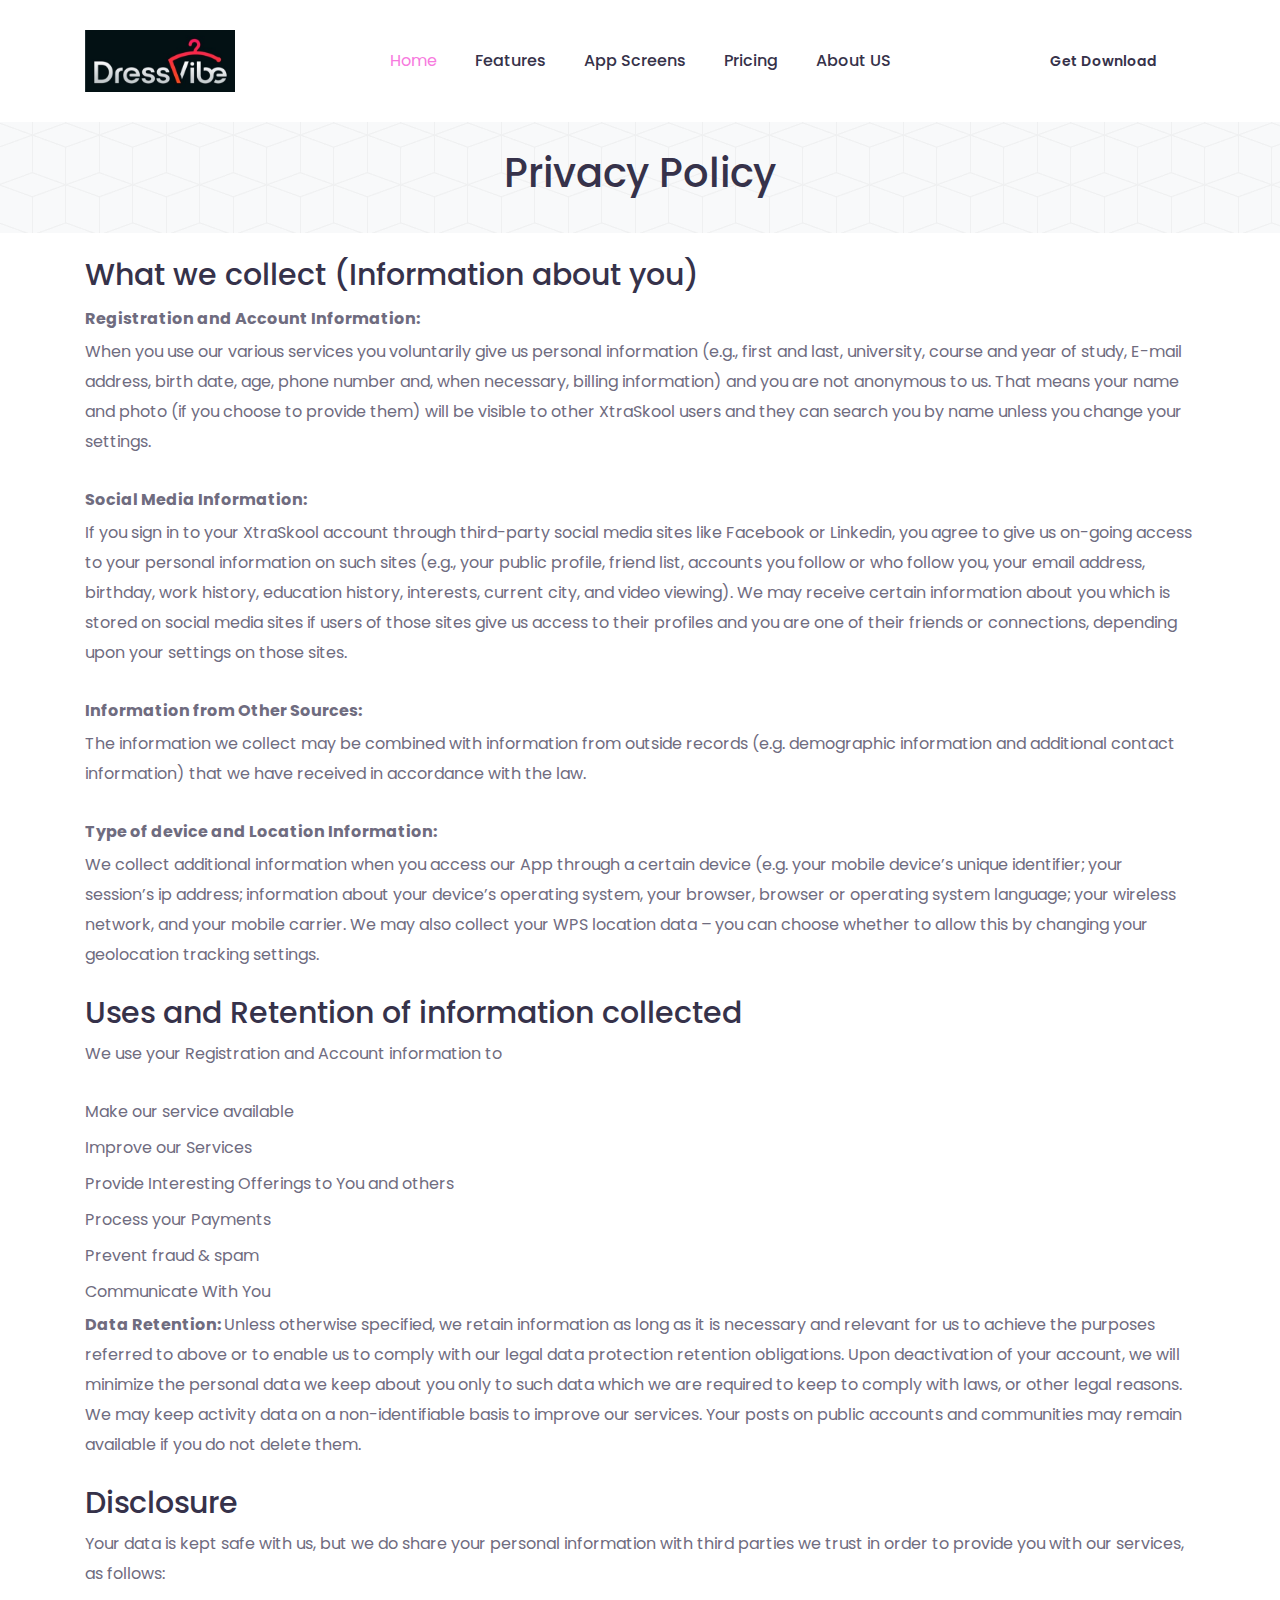
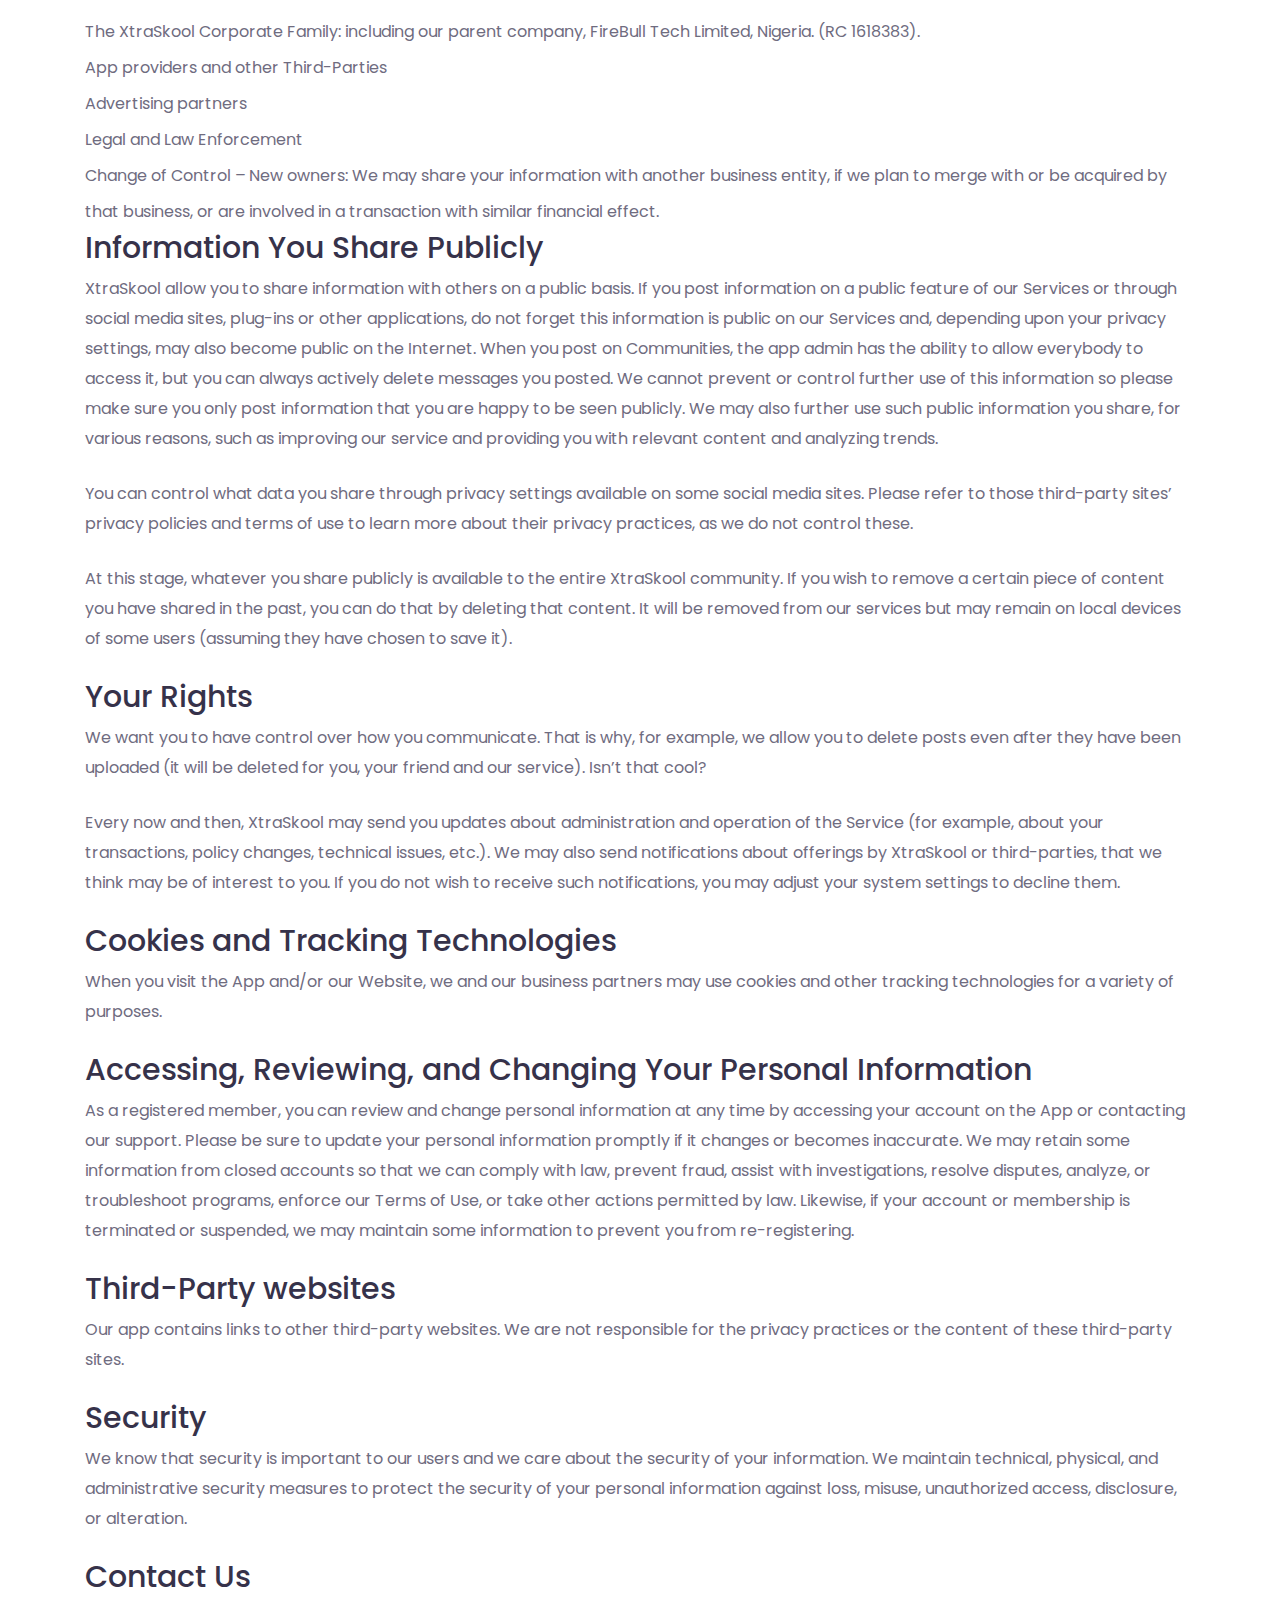
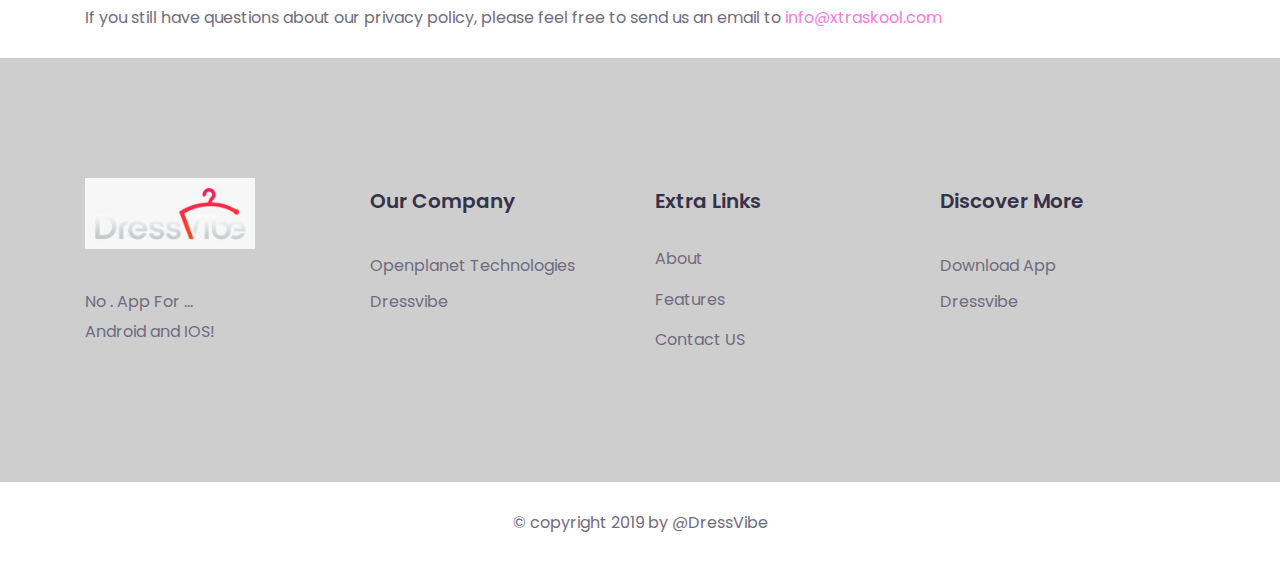
==== commit 10fd3083: "changes" ====
--- a/policy.html
+++ b/policy.html
@@ -7,7 +7,7 @@
     <meta http-equiv="X-UA-Compatible" content="IE=edge">
 
     <!-- Document Title -->
-    <title>Jironis</title>
+    <title>Dressvibe</title>
 
     <!-- Favicon -->
     <link rel="shortcut icon" type="image/png" href="favicon.png">
@@ -104,12 +104,12 @@
 
     <section class="pp_policy">
 
-		<div class="title">
+		<div class="title text-center bg-light py-4">
 			<h2>Privacy Policy</h2>
-			<hr>
+			
 		</div>
 
-		<div class="container">
+		<div class="container my-4">
 			
 			<div class="pp_content">
 				<h3>What we collect (Information about you)</h3>
--- a/assets/css/style.css
+++ b/assets/css/style.css
@@ -2782,4 +2782,7 @@
 }
 .footer-links{
     color: #6f6c7f;
+}
+.title{
+    background: url(../images/bg-pattern.png);
 }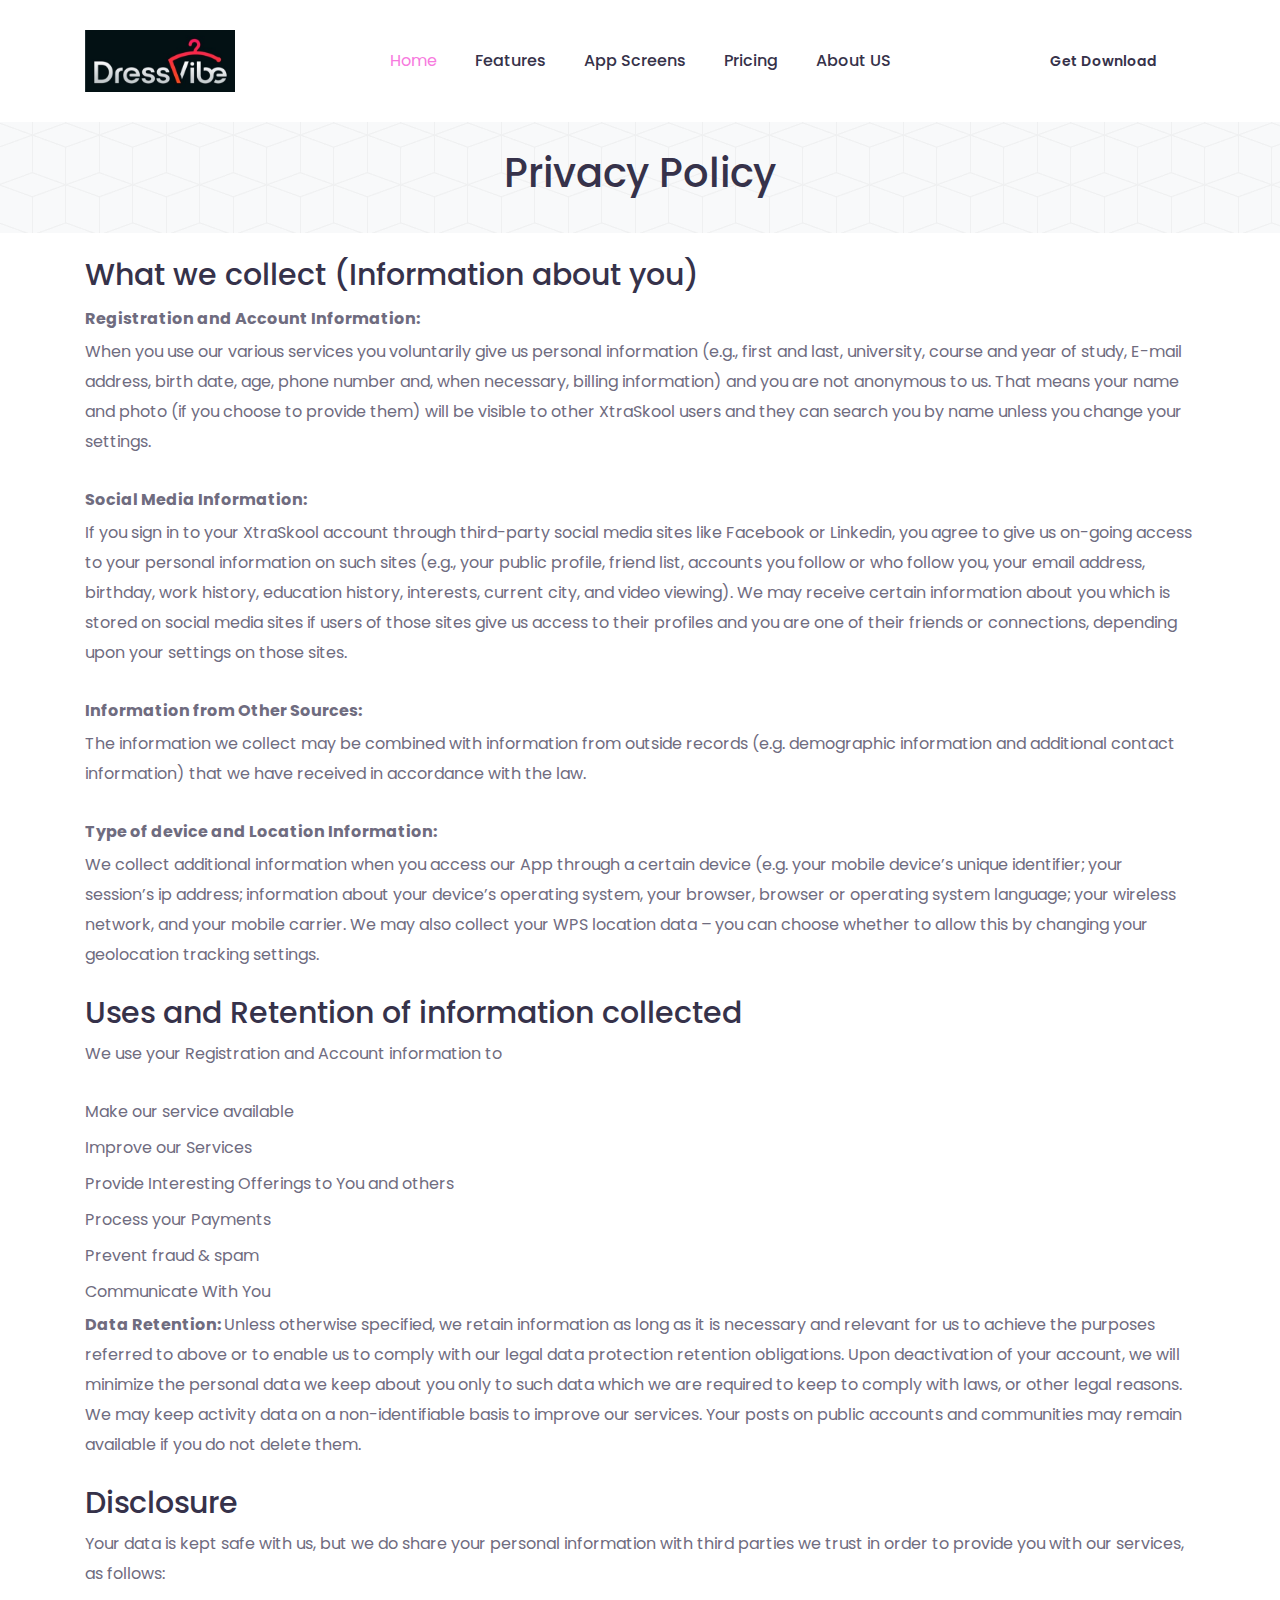
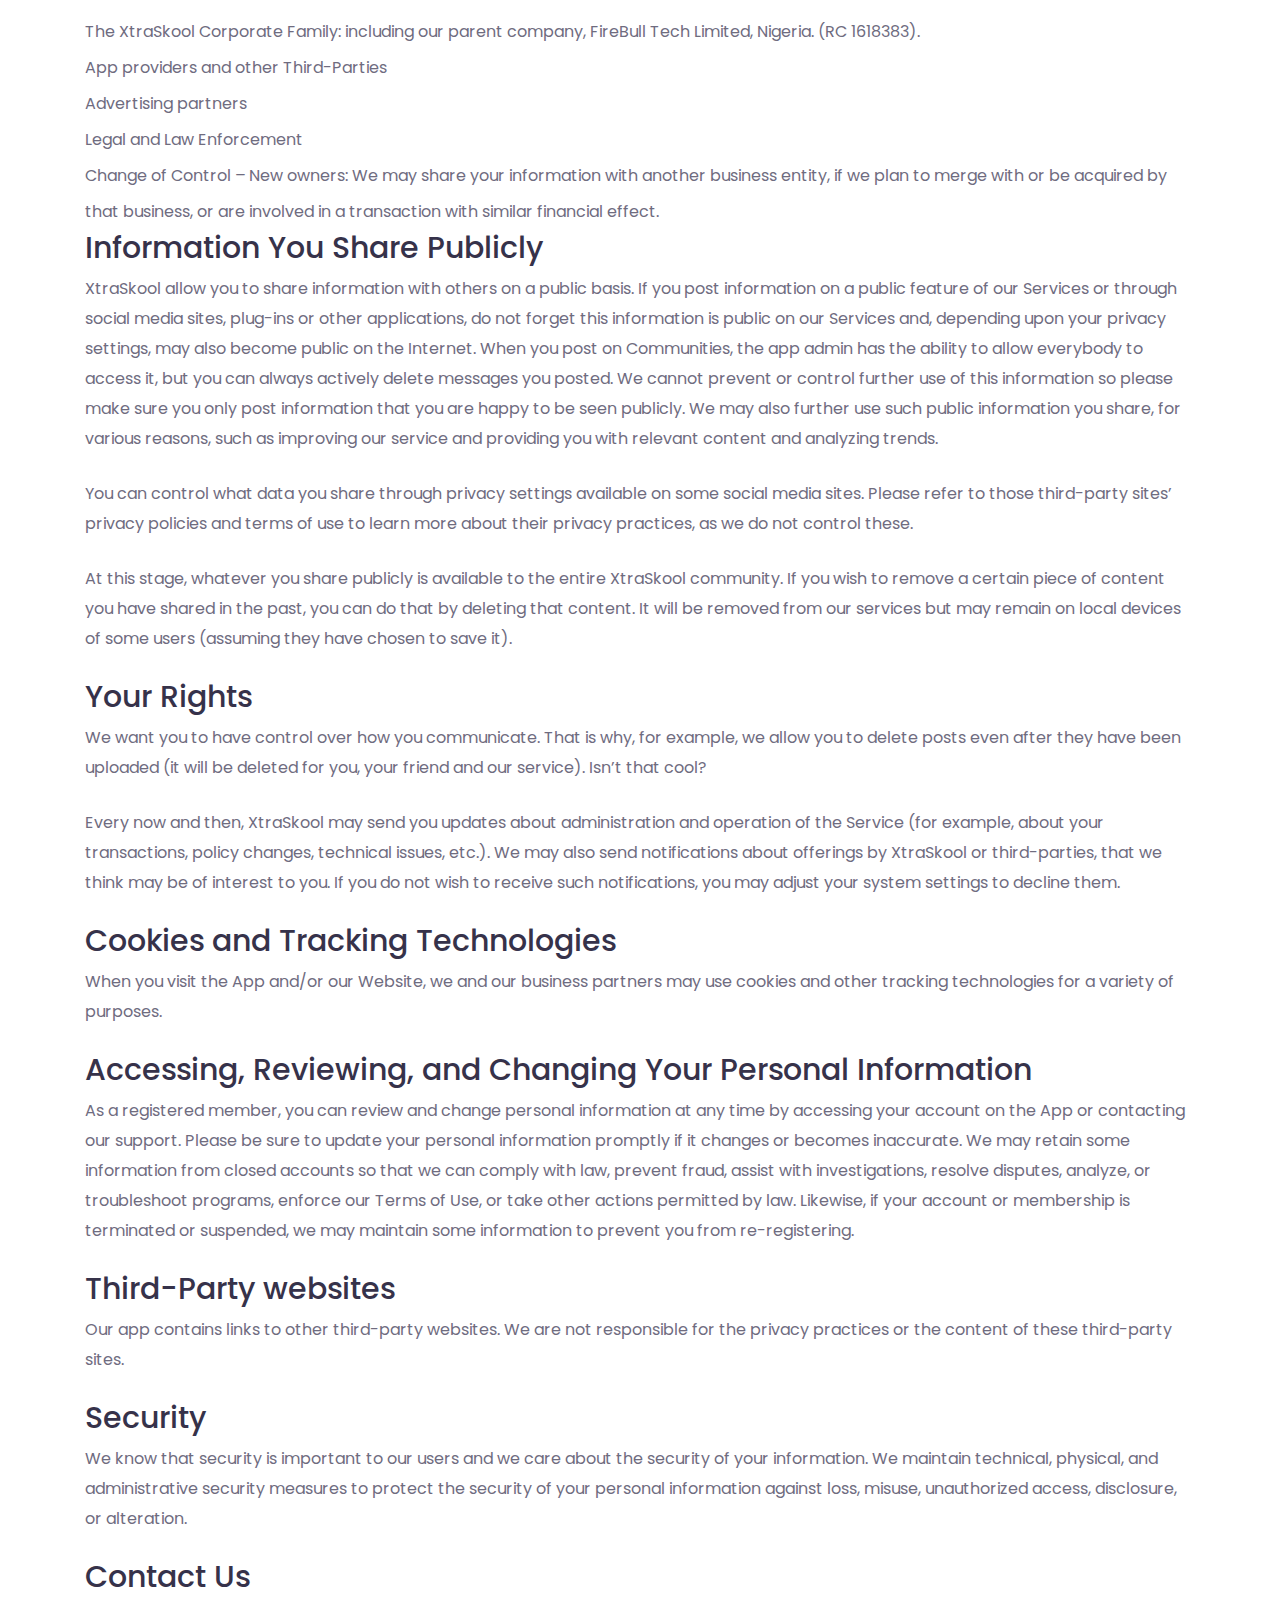
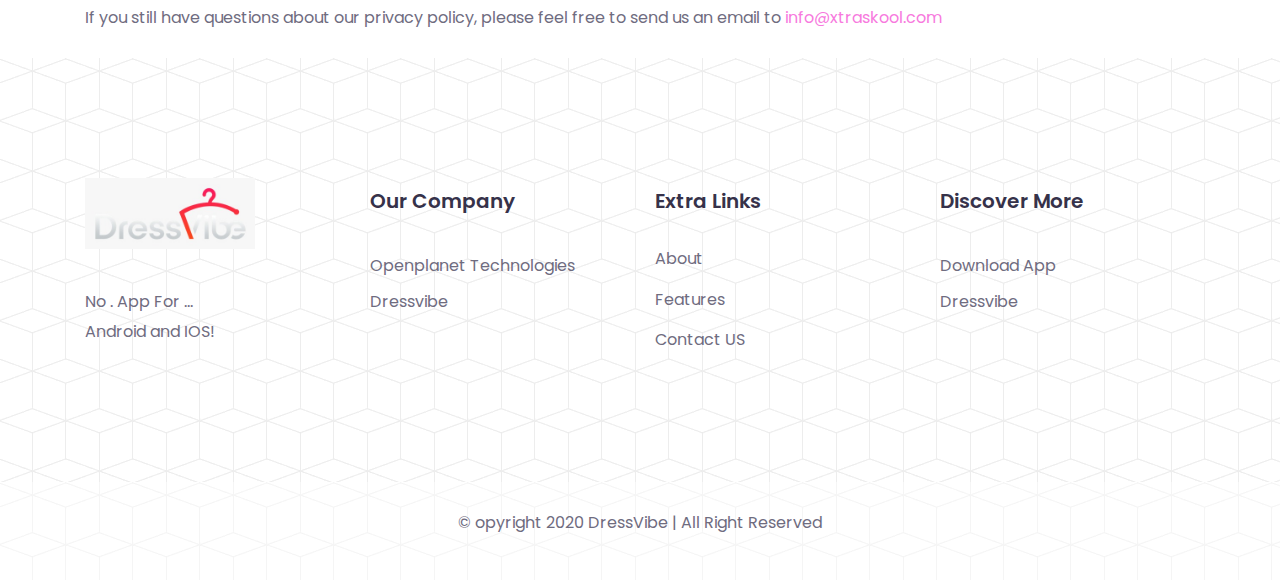
==== commit aacd9061: "done the changes" ====
--- a/policy.html
+++ b/policy.html
@@ -62,10 +62,7 @@
                                         <div class="header-menu dosis">
                                             <ul>
                                                 <li class="active"><a href="#">Home</a>
-                                                    <ul>
-                                                        <li class="active"><a href="index.html">Home 1</a></li>
-                                                        <li><a href="index2.html">Home 2</a></li>
-                                                    </ul>
+                                                   
                                                 </li>
                                                 <li><a href="#features">Features</a></li>
                                                 <li><a href="#app">App Screens</a></li>
@@ -278,8 +275,7 @@
         </div>
         <div class="footer-bottom">
             <div class="footer-text text-center">
-                <p>© copyright 2019 by @DressVibe
-                </p>
+                 <p>© opyright 2020 DressVibe | All Right Reserved </p>
             </div>
         </div>
 
--- a/assets/css/style.css
+++ b/assets/css/style.css
@@ -2777,8 +2777,11 @@
     max-width: 75%;
     display: block;
 }
-.footer-bg{
-    background-color: #cecece;
+.footer-bg,.footer-top,.footer-bottom{
+/*    background-color: #cecece;*/
+    background-image: url(../images/bg-pattern.png);
+/*    background-repeat: repeat-x;*/
+    z-index: 333;
 }
 .footer-links{
     color: #6f6c7f;
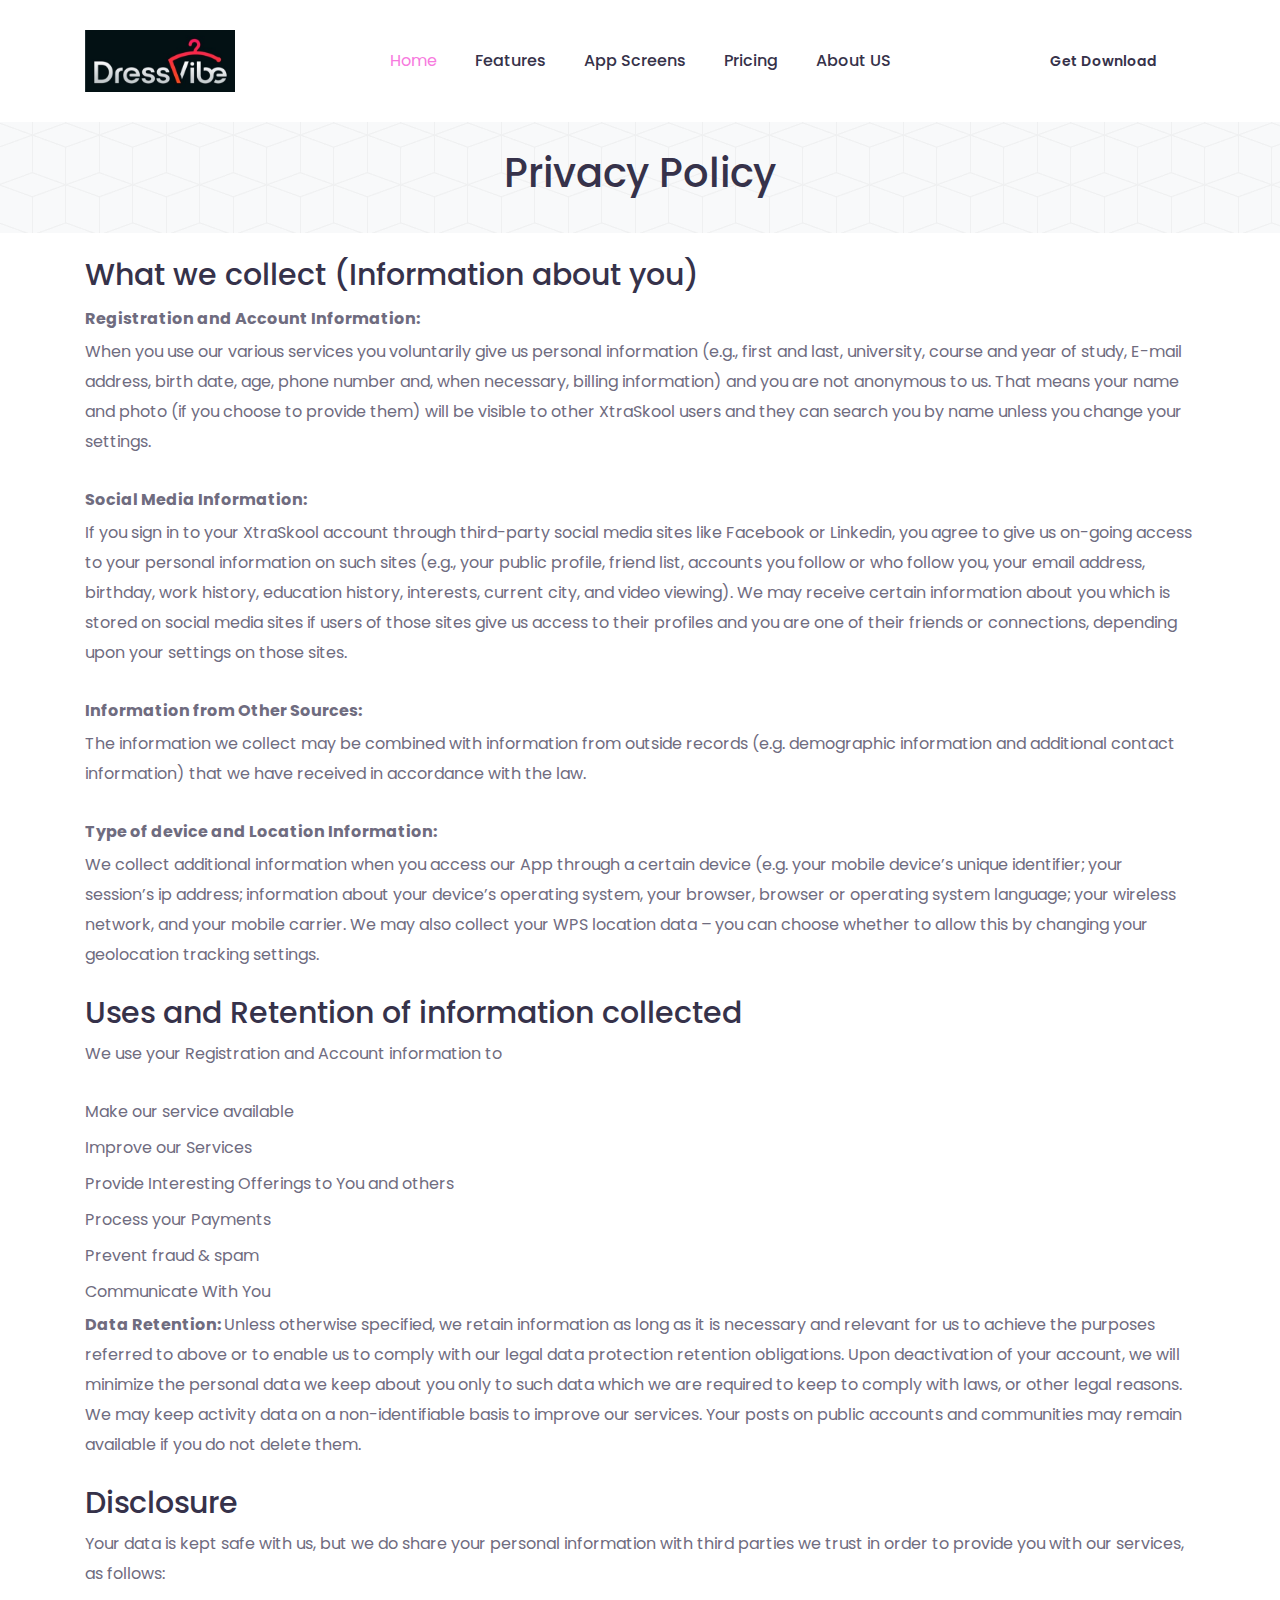
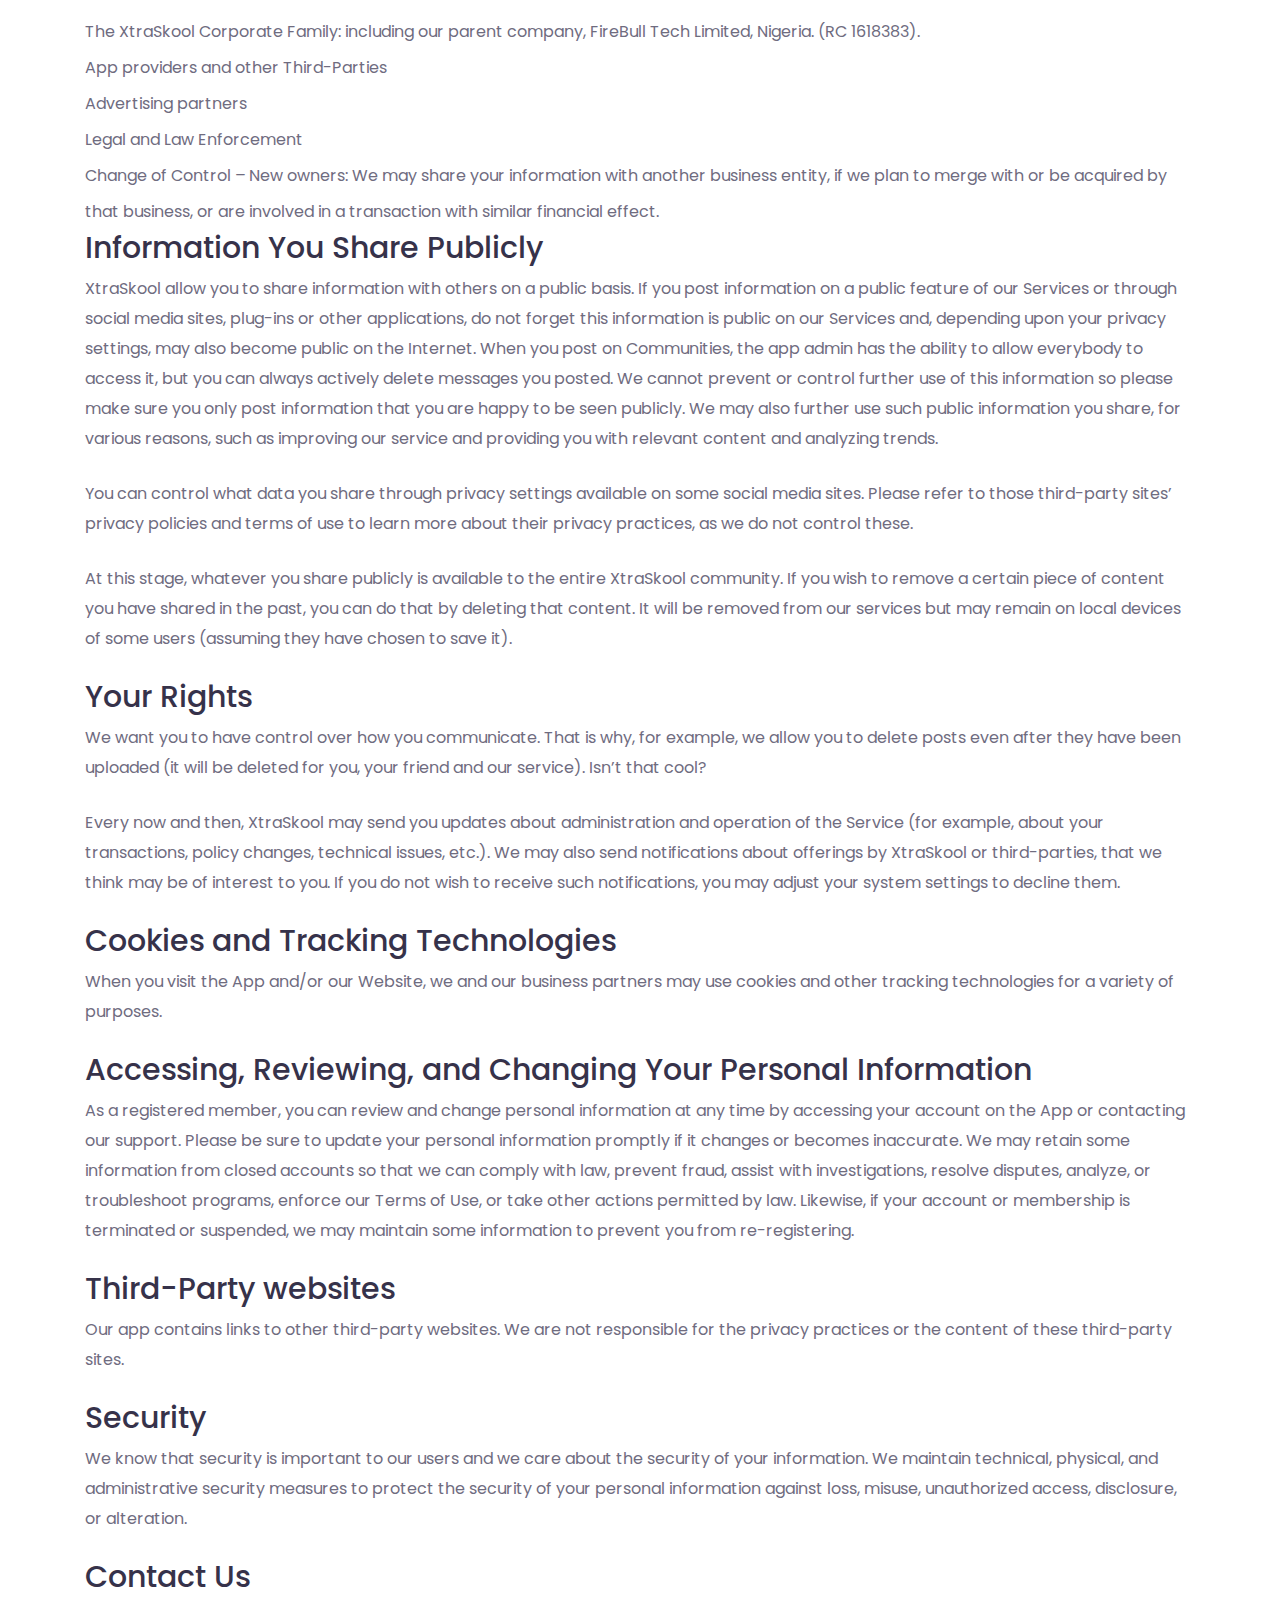
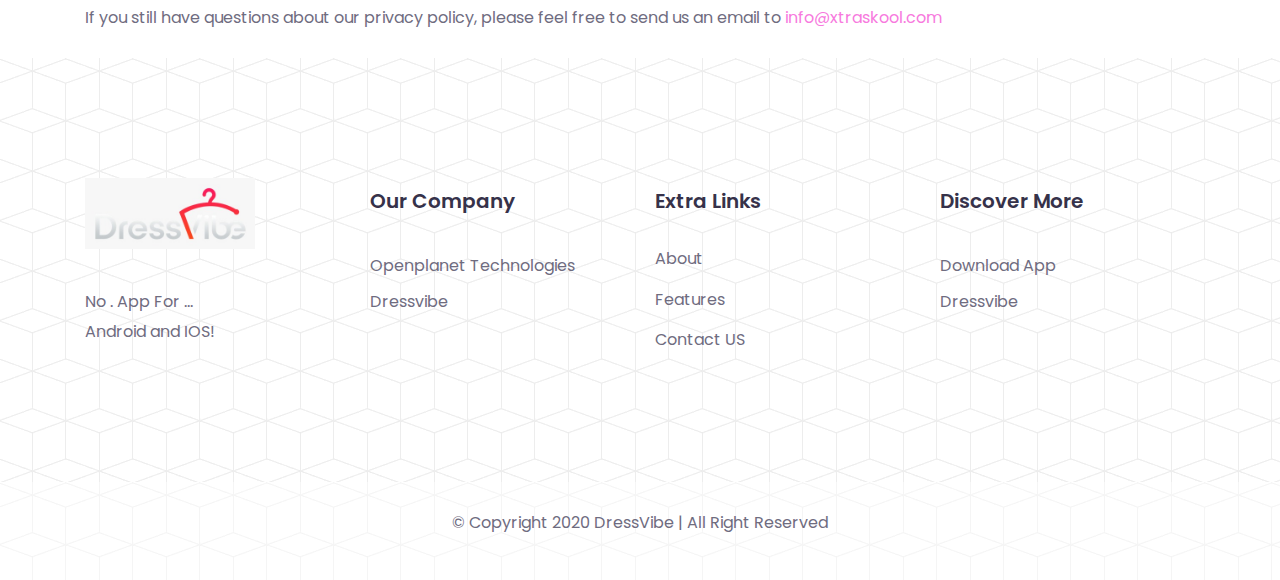
==== commit cbac8056: "spell" ====
--- a/policy.html
+++ b/policy.html
@@ -275,7 +275,7 @@
         </div>
         <div class="footer-bottom">
             <div class="footer-text text-center">
-                 <p>© opyright 2020 DressVibe | All Right Reserved </p>
+                 <p>© Copyright 2020 DressVibe | All Right Reserved </p>
             </div>
         </div>
 
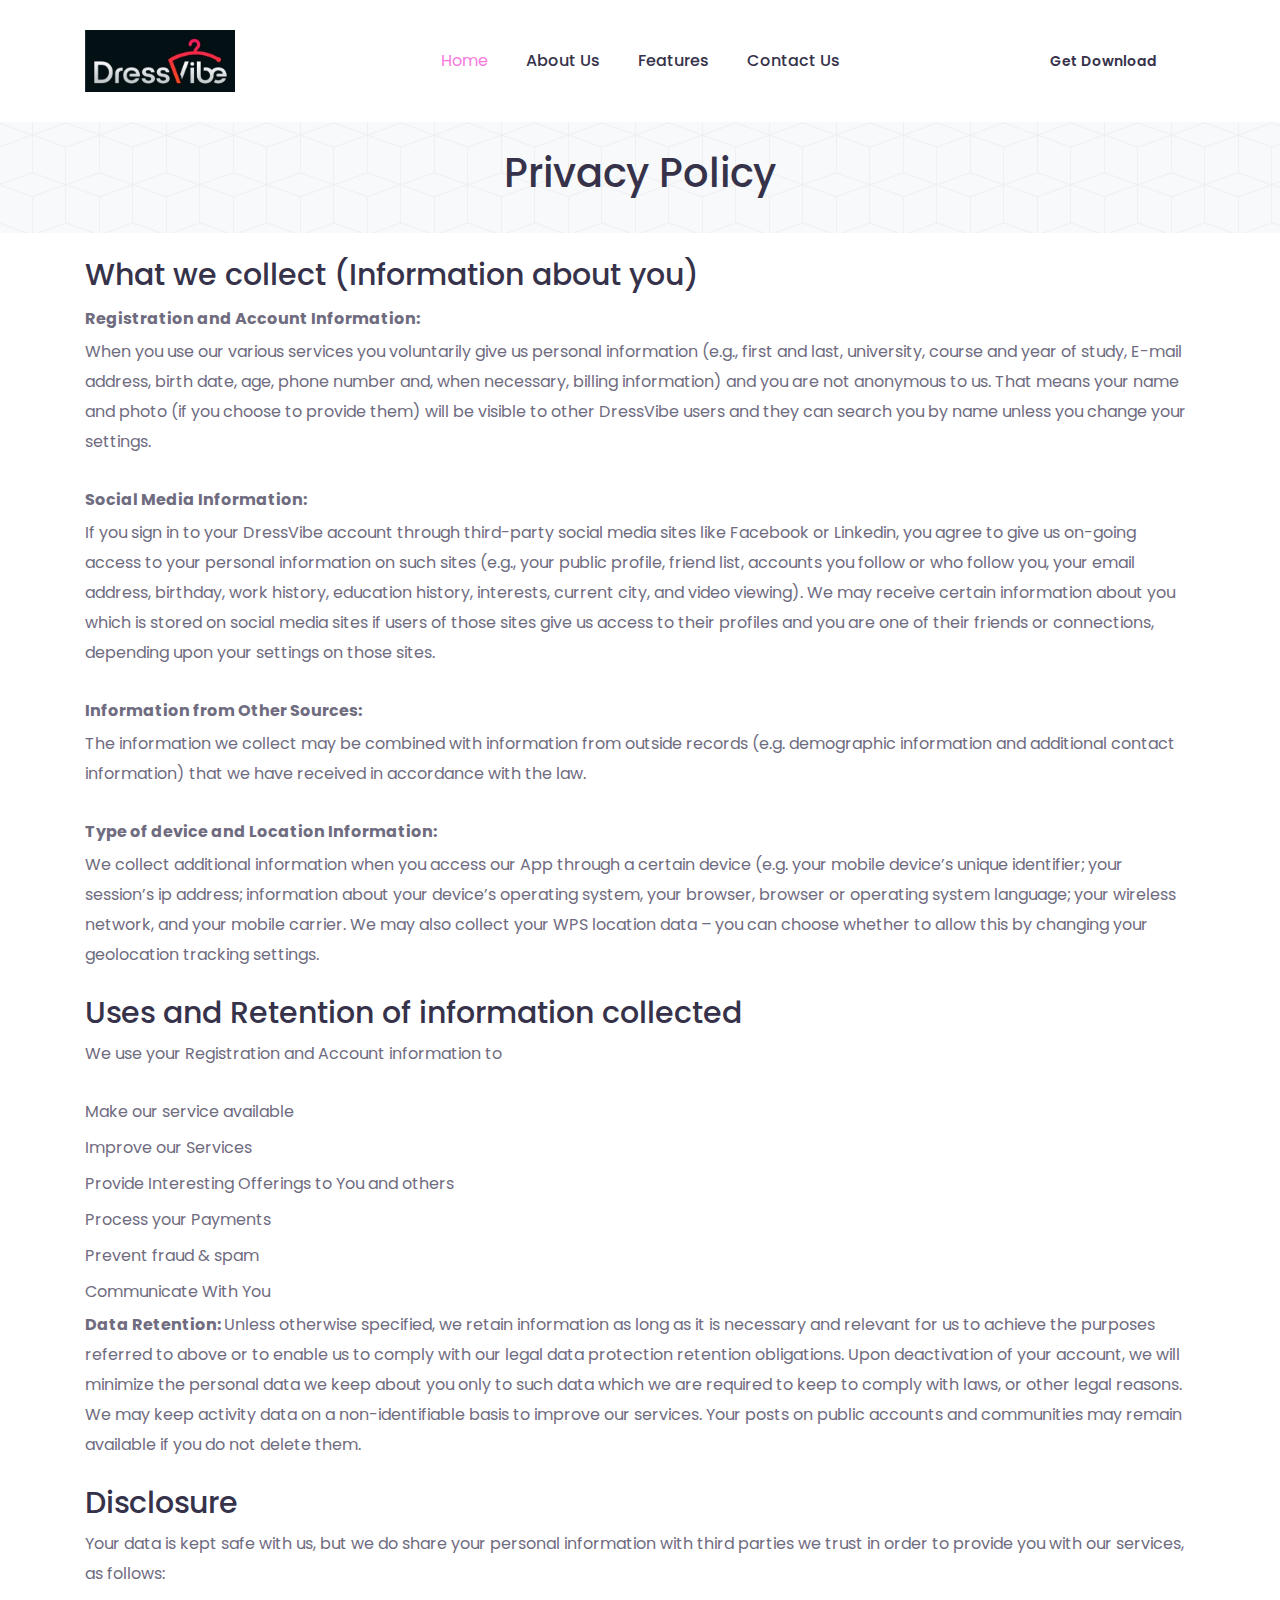
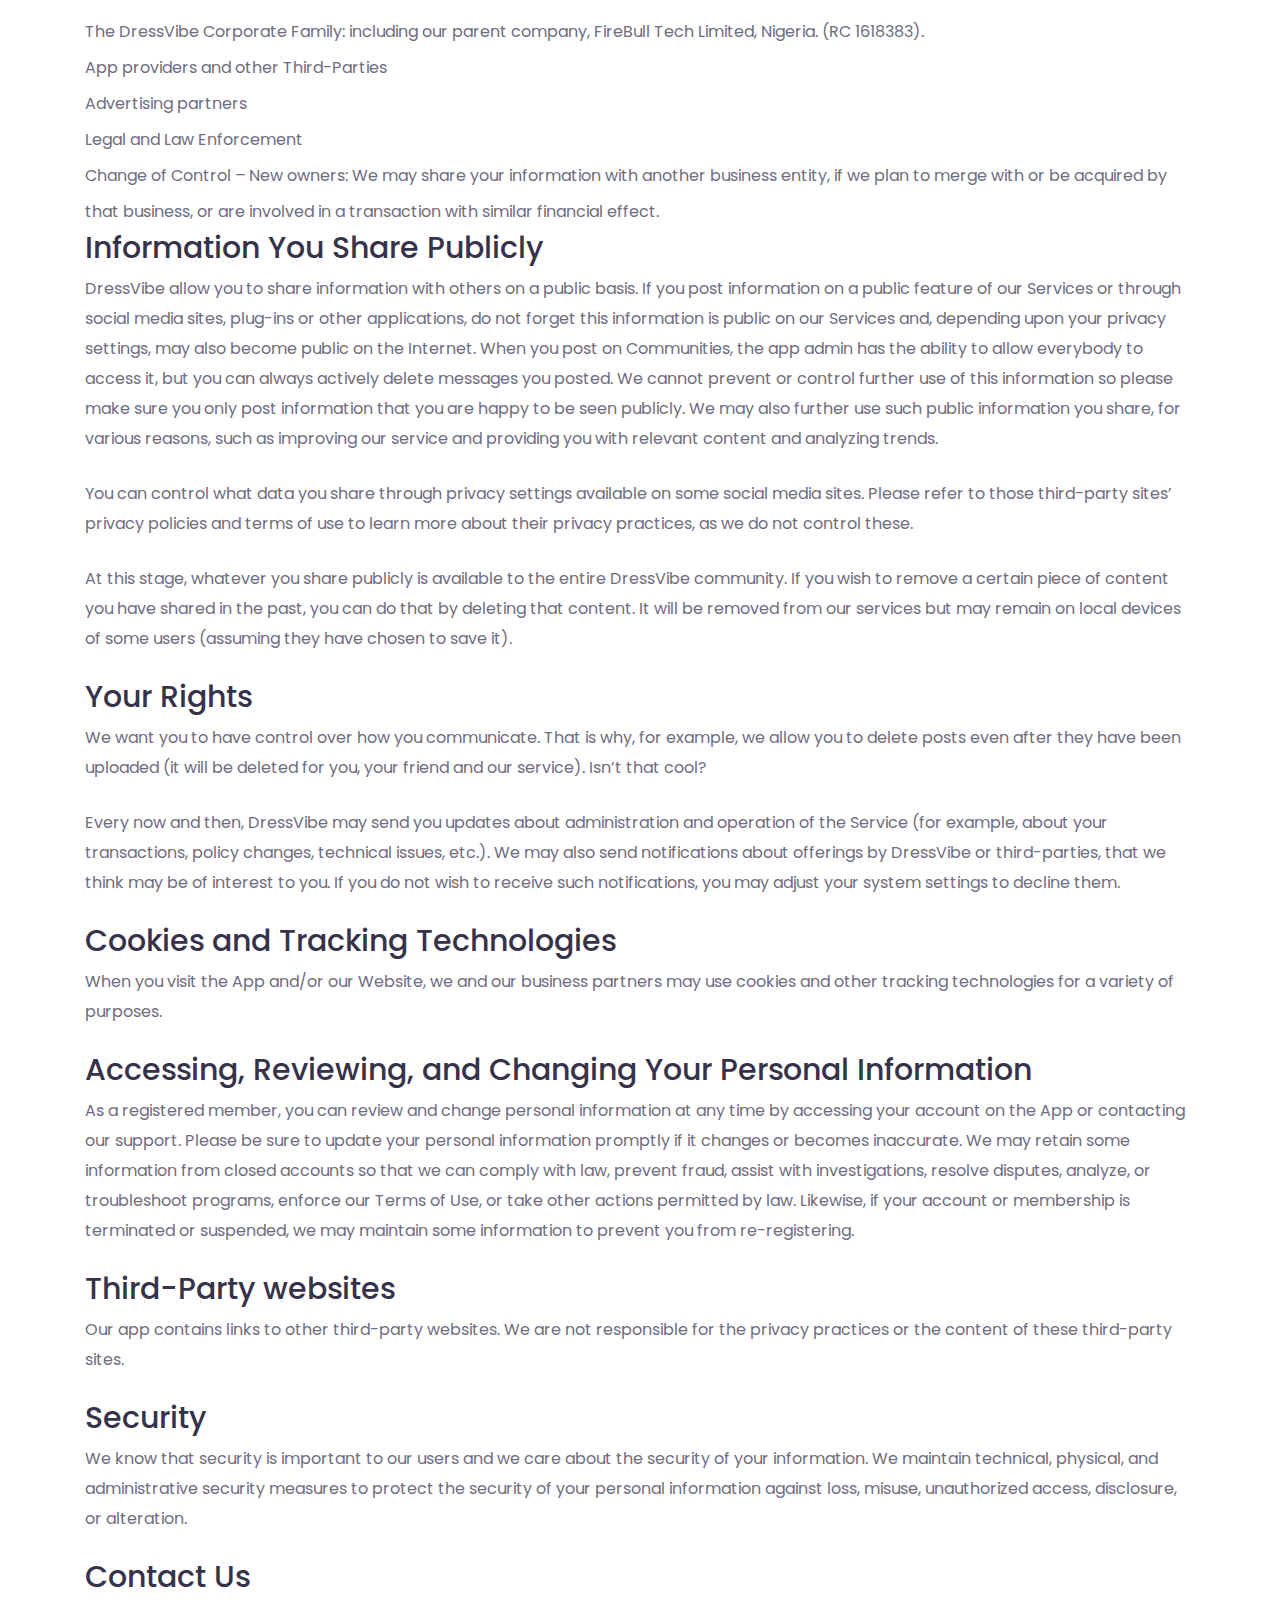
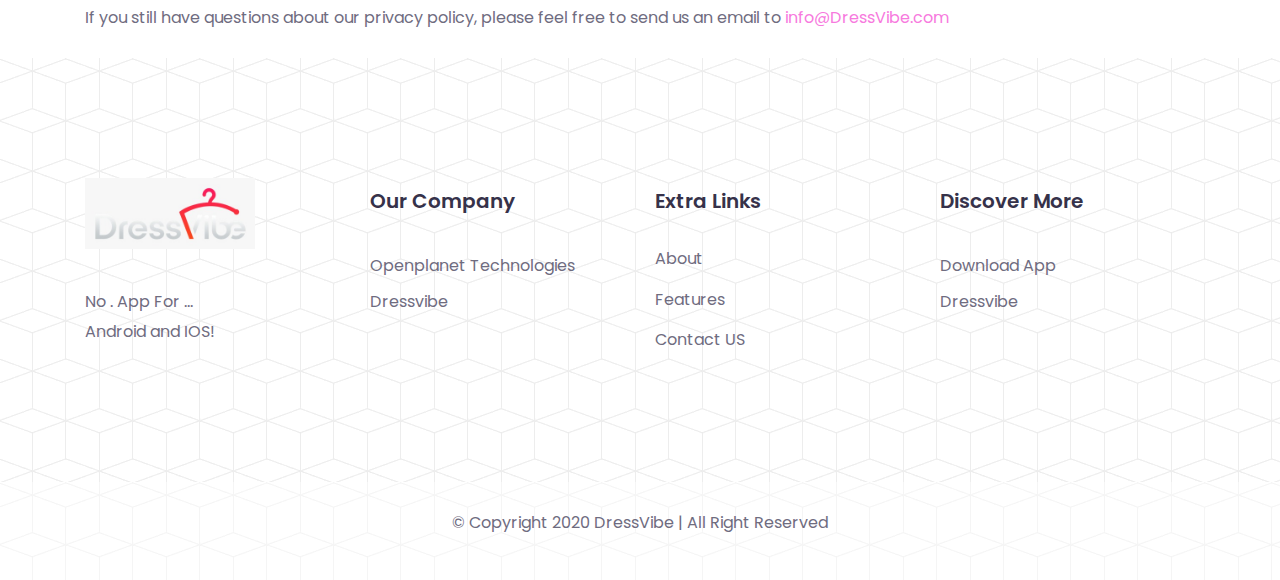
==== commit 7589f3bf: "policy and term navbar + spell correction" ====
--- a/policy.html
+++ b/policy.html
@@ -39,9 +39,7 @@
 </head>
 
 <body>
-    <header class="header" >
-        <!-- Start Header Navbar-->
-        <div class="main-header" style="position: inherit">
+  <div class="main-header" style="position: inherit">
             <div class="main-menu-wrap">
                 <div class="container">
                     <div class="row align-items-center">
@@ -61,13 +59,12 @@
                                         <!-- Header-menu -->
                                         <div class="header-menu dosis">
                                             <ul>
-                                                <li class="active"><a href="#">Home</a>
-                                                   
-                                                </li>
+                                                <li class="active"><a href="#">Home</a></li>
+                                                <li><a href="#about">About Us</a></li>
                                                 <li><a href="#features">Features</a></li>
-                                                <li><a href="#app">App Screens</a></li>
-                                                <li><a href="#pricing  ">Pricing</a></li>
-                                                <li><a href="#about">About US</a></li>
+                                                <li><a href="#contact">Contact Us</a></li>
+
+
                                                 <!--
                                                 <li><a href="#">Blog</a>
                                                     <ul>
@@ -94,8 +91,6 @@
                 </div>
             </div>
         </div>
-        <!-- End Header Navbar-->
-    </header>
     <!-- End of Main header -->
 
 
@@ -111,8 +106,8 @@
 			<div class="pp_content">
 				<h3>What we collect (Information about you)</h3>
 				<ul>
-					<li><b>Registration and Account Information:</b>  <br> <p>When you use our various services you voluntarily give us personal information (e.g., first and last, university, course and year of study, E-mail address, birth date, age, phone number and, when necessary, billing information) and you are not anonymous to us. That means your name and photo (if you choose to provide them) will be visible to other XtraSkool users and they can search you by name unless you change your settings. </p></li>
-					<li><b>Social Media Information: </b>  <br> <p>If you sign in to your XtraSkool account through third-party social media sites like Facebook or Linkedin, you agree to give us on-going access to your personal information on such sites (e.g., your public profile, friend list, accounts you follow or who follow you, your email address, birthday, work history, education history, interests, current city, and video viewing). We may receive certain information about you which is stored on social media sites if users of those sites give us access to their profiles and you are one of their friends or connections, depending upon your settings on those sites.</p></li>
+					<li><b>Registration and Account Information:</b>  <br> <p>When you use our various services you voluntarily give us personal information (e.g., first and last, university, course and year of study, E-mail address, birth date, age, phone number and, when necessary, billing information) and you are not anonymous to us. That means your name and photo (if you choose to provide them) will be visible to other DressVibe users and they can search you by name unless you change your settings. </p></li>
+					<li><b>Social Media Information: </b>  <br> <p>If you sign in to your DressVibe account through third-party social media sites like Facebook or Linkedin, you agree to give us on-going access to your personal information on such sites (e.g., your public profile, friend list, accounts you follow or who follow you, your email address, birthday, work history, education history, interests, current city, and video viewing). We may receive certain information about you which is stored on social media sites if users of those sites give us access to their profiles and you are one of their friends or connections, depending upon your settings on those sites.</p></li>
 					<li><b>Information from Other Sources:</b>   <br> <p>The information we collect may be combined with information from outside records (e.g. demographic information and additional contact information) that we have received in accordance with the law.</p></li>
 					<li><b>Type of device and Location Information:</b>   <br> <p>We collect additional information when you access our App through a certain device (e.g. your mobile device’s unique identifier; your session’s ip address; information about your device’s operating system, your browser, browser or operating system language; your wireless network, and your mobile carrier. We may also collect your WPS location data – you can choose whether to allow this by changing your geolocation tracking settings.</p></li>
 				</ul>
@@ -137,7 +132,7 @@
 				<h3>Disclosure</h3>
 				<p>Your data is kept safe with us, but we do share your personal information with third parties we trust in order to provide you with our services, as follows:</p>
 				<ul>
-					<li>The XtraSkool Corporate Family: including our parent company, FireBull Tech Limited, Nigeria. (RC 1618383).</li>
+					<li>The DressVibe Corporate Family: including our parent company, FireBull Tech Limited, Nigeria. (RC 1618383).</li>
 					<li>App providers and other Third-Parties </li>
 					<li>Advertising partners </li>
 					<li>Legal and Law Enforcement </li>
@@ -146,15 +141,15 @@
 
 
 				<h3>Information You Share Publicly</h3>
-				<p>XtraSkool allow you to share information with others on a public basis. If you post information on a public feature of our Services or through social media sites, plug-ins or other applications, do not forget this information is public on our Services and, depending upon your privacy settings, may also become public on the Internet. When you post on Communities, the app admin has the ability to allow everybody to access it, but you can always actively delete messages you posted. We cannot prevent or control further use of this information so please make sure you only post information that you are happy to be seen publicly. We may also further use such public information you share, for various reasons, such as improving our service and providing you with relevant content and analyzing trends.</p>
+				<p>DressVibe allow you to share information with others on a public basis. If you post information on a public feature of our Services or through social media sites, plug-ins or other applications, do not forget this information is public on our Services and, depending upon your privacy settings, may also become public on the Internet. When you post on Communities, the app admin has the ability to allow everybody to access it, but you can always actively delete messages you posted. We cannot prevent or control further use of this information so please make sure you only post information that you are happy to be seen publicly. We may also further use such public information you share, for various reasons, such as improving our service and providing you with relevant content and analyzing trends.</p>
 				<p>You can control what data you share through privacy settings available on some social media sites. Please refer to those third-party sites’ privacy policies and terms of use to learn more about their privacy practices, as we do not control these.</p>
 
-				<p>At this stage, whatever you share publicly is available to the entire XtraSkool community. If you wish to remove a certain piece of content you have shared in the past, you can do that by deleting that content. It will be removed from our services but may remain on local devices of some users (assuming they have chosen to save it).</p>
+				<p>At this stage, whatever you share publicly is available to the entire DressVibe community. If you wish to remove a certain piece of content you have shared in the past, you can do that by deleting that content. It will be removed from our services but may remain on local devices of some users (assuming they have chosen to save it).</p>
 
 				<h3>Your Rights</h3>
 
 				<p>We want you to have control over how you communicate. That is why, for example, we allow you to delete posts even after they have been uploaded (it will be deleted for you, your friend and our service). Isn’t that cool? </p>
-				<p>Every now and then, XtraSkool may send you updates about administration and operation of the Service (for example, about your transactions, policy changes, technical issues, etc.). We may also send notifications about offerings by XtraSkool or third-parties, that we think may be of interest to you. If you do not wish to receive such notifications, you may adjust your system settings to decline them.</p>
+				<p>Every now and then, DressVibe may send you updates about administration and operation of the Service (for example, about your transactions, policy changes, technical issues, etc.). We may also send notifications about offerings by DressVibe or third-parties, that we think may be of interest to you. If you do not wish to receive such notifications, you may adjust your system settings to decline them.</p>
 
 
 				<h3>Cookies and Tracking Technologies</h3>
@@ -174,7 +169,7 @@
 
 
 				<h3>Contact Us</h3>
-				<p>If you still have questions about our privacy policy, please feel free to send us an email to <a href="mailto:info@xtraskool.com" target="_blank">info@xtraskool.com</a>  </p>
+				<p>If you still have questions about our privacy policy, please feel free to send us an email to <a href="mailto:info@DressVibe.com" target="_blank">info@DressVibe.com</a>  </p>
 
 
 
